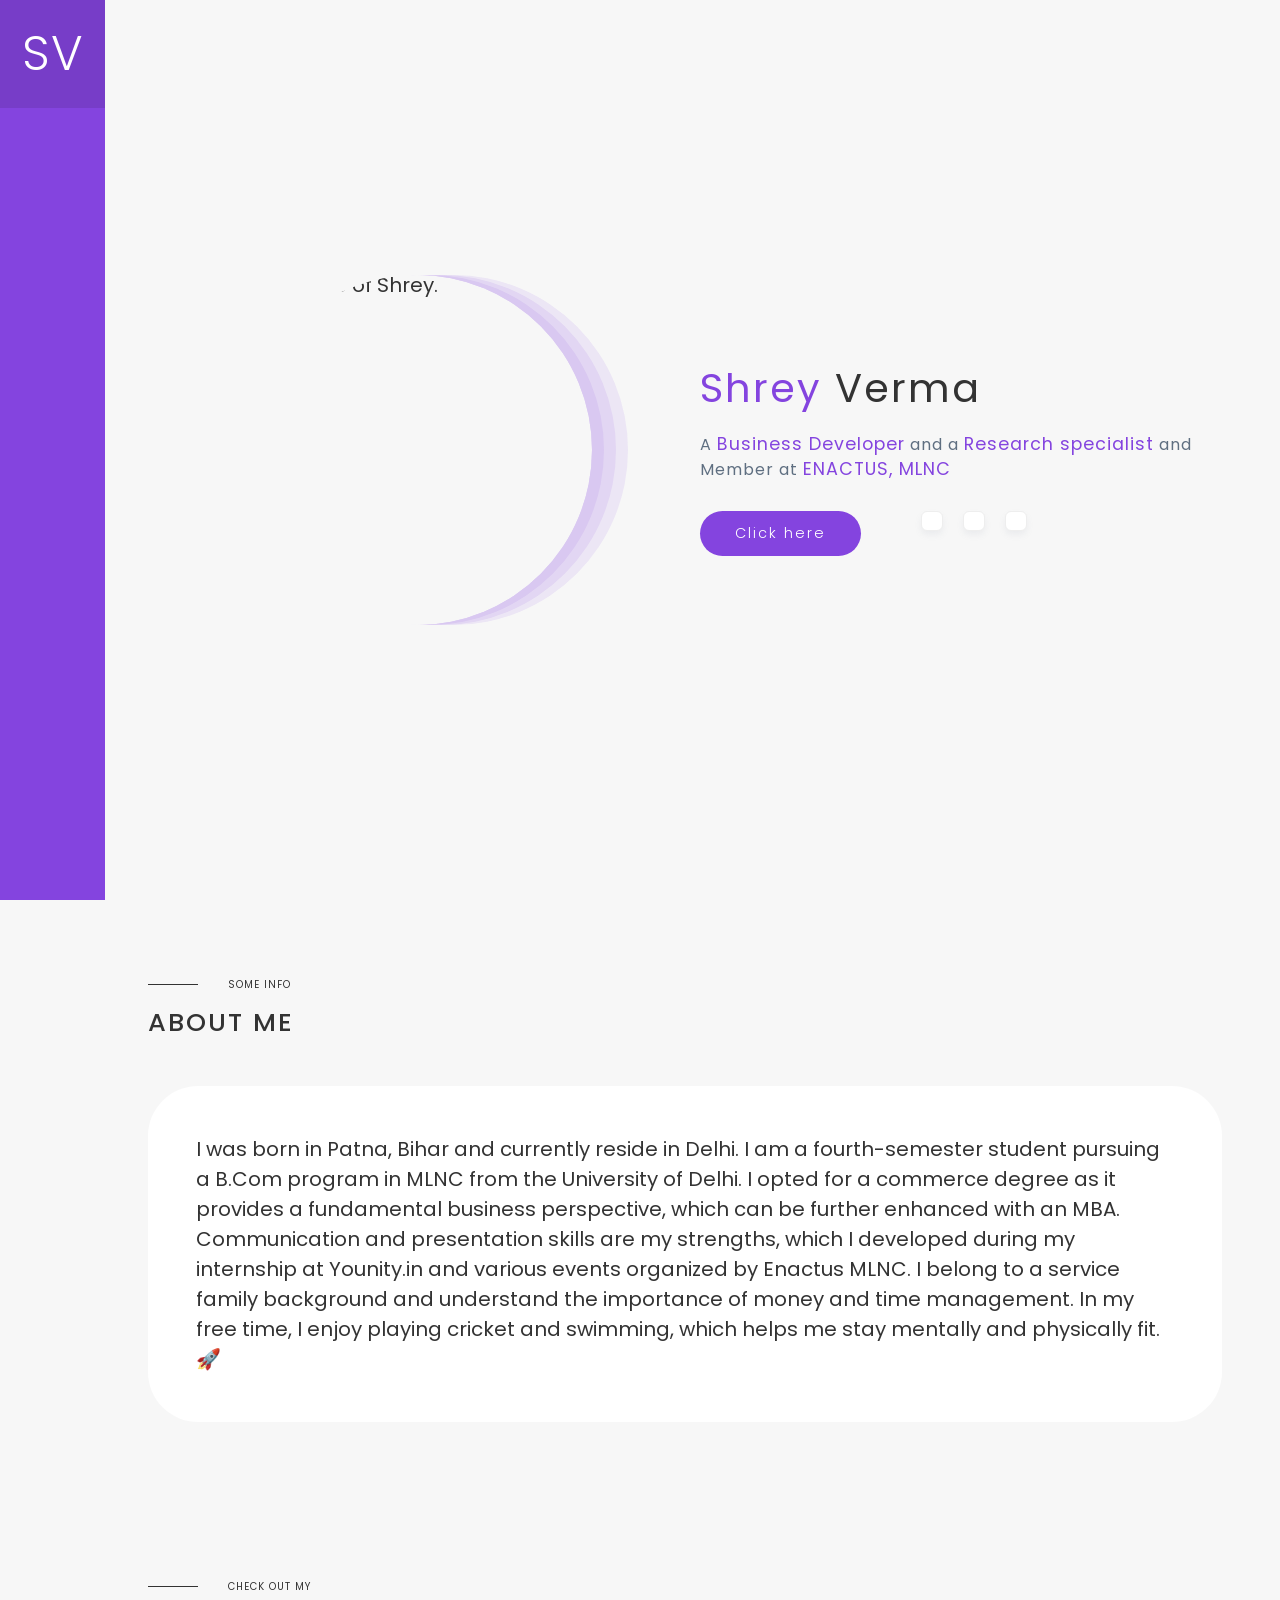
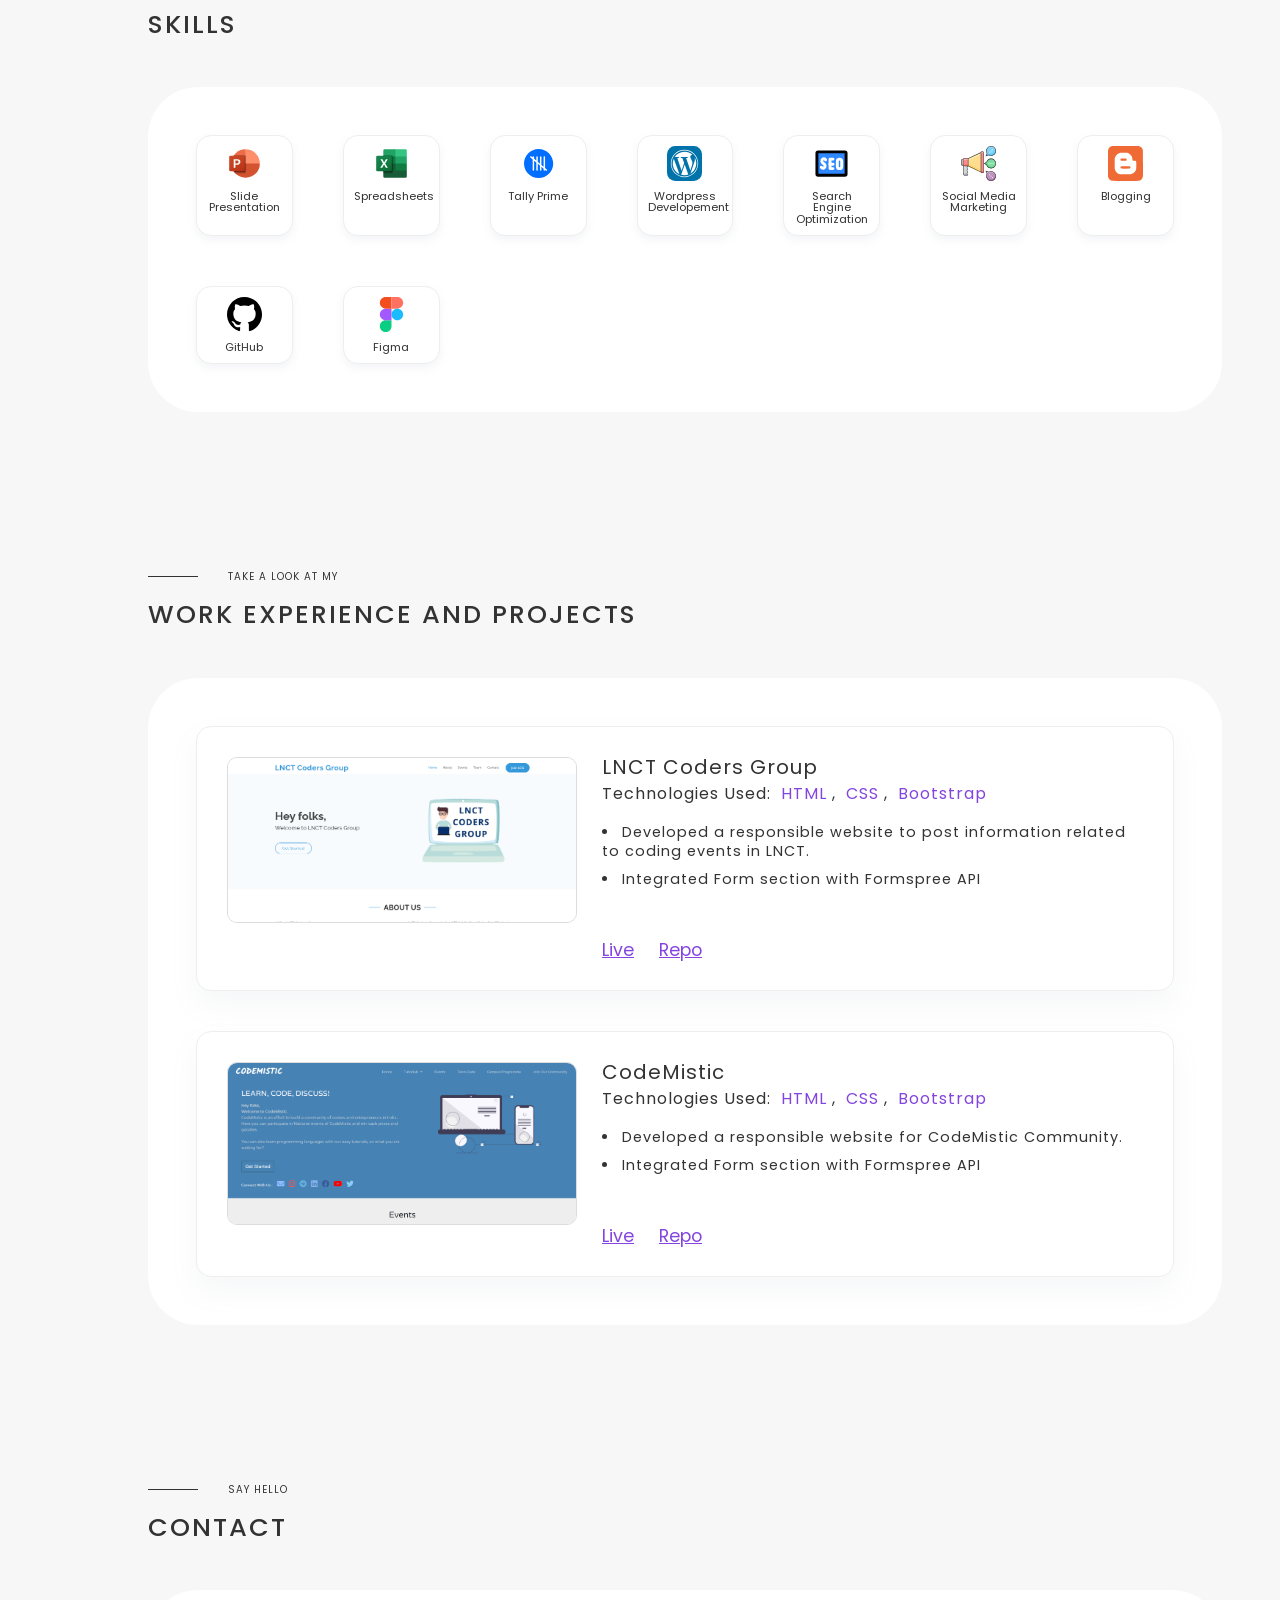
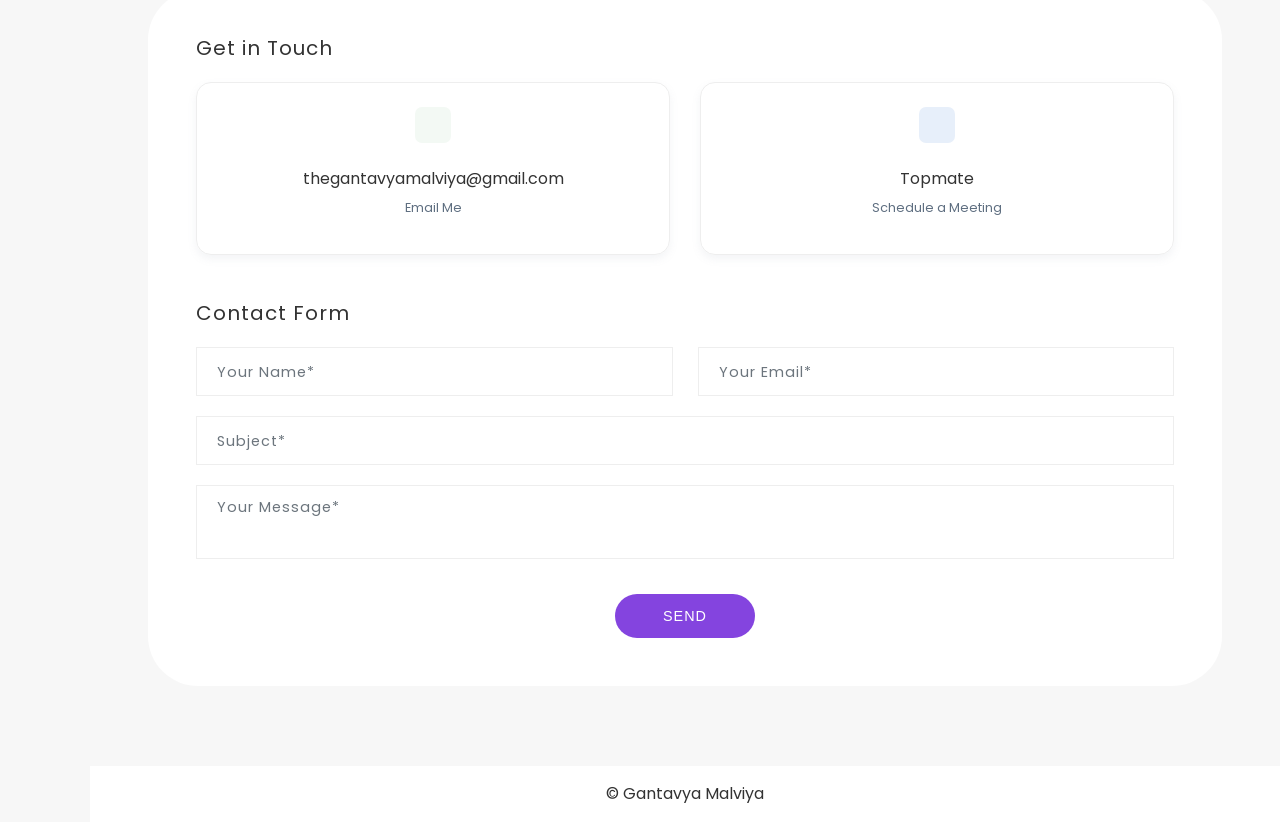
==== index.html @ 3903fdef "lof" ====
<!DOCTYPE html>
<html lang="en">

<head>
  <meta charset="UTF-8">
  <meta name="viewport" content="width=device-width, initial-scale=1.0">
  <title>Shrey verma</title>
  <meta name="description"
    content="A Front End Web Developer and a Competitive Programmer passionate about creating interactive applications on the web and solve complex problem using the power of Data Structures and Algorithms." />
  <link href="https://fonts.googleapis.com/css2?family=Poppins:ital,wght@0,300;0,500;1,400&display=swap"
    rel="stylesheet">
  <link rel="stylesheet" href="https://cdn.lineicons.com/2.0/LineIcons.css">
  <link rel="stylesheet" href="styles/styles.css">
  <script src="https://code.iconify.design/2/2.1.2/iconify.min.js"></script>
</head>

<body>
  <!-- Mobile menu button -->
  <div id="home" class="visuallyHidden"></div>
  <div class="menuButton" id="menuButton" tabindex=0>
    <div class="linesContainer">
      <span></span>
    </div>
  </div>
  <!-- Side menu -->
  <aside class="sideMenu sideMenuShow" id="sideMenu">
    <p class="logo">SV</p>

    <nav>
      <ul class="navBar">
        <li class="homeNav">
          <a href="#home" class="navItem">
            <i class="lni lni-home"></i>
            <span class="navItemName">HOME</span>
          </a>
        </li>
        <li class="aboutNav">
          <a href="#about" class="navItem">
            <i class="lni lni-user"></i>
            <span class="navItemName">ABOUT</span>
          </a>
        </li>
        <li class="skillsNav">
          <a href="#skills" class="navItem">
            <i class="lni lni-code-alt"></i>
            <span class="navItemName">SKILLS</span>
          </a>
        </li>
        <li class="worksNav">
          <a href="#works" class="navItem">
            <i class="lni lni-briefcase"></i>
            <span class="navItemName">WORKS</span>
          </a>
        </li>
        <li class="contactNav">
          <a href="#contact" class="navItem">
            <i class="lni lni-phone"></i>
            <span class="navItemName">CONTACT</span>
          </a>
        </li>
      </ul>
    </nav>

    <div class="scrollDown" id="scrollDown">
      <i class="lni lni-arrow-down"></i>
      <span class="navItemName scrollDownText">Scroll Down</span>
    </div>
  </aside>

  <!--Beginning of the wrapper -->
  <div class="outerWrapper">
    <div class="innerWrapper">
      <!-- Header -->
      <header>
        <div class="heroImageContainer">
          <img src="https://media.licdn.com/dms/image/D4D03AQHkYdir7ECe6g/profile-displayphoto-shrink_400_400/0/1693217248329?e=1722470400&v=beta&t=7mWAFKrPjaaByovPH65UJ8ywK5rkjXOqrPHEXrAM5Aw" alt="A picture of Shrey.">
        </div>
        <div class="heroDescription">
          <!-- <p class="greeting">HI THERE! I'M</p> and  -->
          <h1><span>Shrey</span> Verma</h1>
          <p class="smallBio">A <span>Business Developer</span> and a <span> Research specialist</span>
           and Member at <span>ENACTUS, MLNC</span></p>
          <div class="socialsResume">
            <a class="resumeLink" href="" alt="link" target="_blank"
              rel="noopener noreferrer">Click here</a>
            <ul class="socialsList">
              <li>
                <a href="https://www.linkedin.com/in/-shreyverma/" target="_blank" rel="noopener noreferrer"><i
                    class="lni lni-linkedin-original" aria-label="Link to Shrey's LinkedIn page."></i></a>
                  </li>
                  <li>
                    <a href="https://www.instagram.com/hey_shrey_/" target="_blank" rel="noopener noreferrer"><i
                        class="iconify" data-icon="simple-icons:instagram"></i></a>
                  </li>
                  <!-- <li>
                    <a href="https://shreypedia.blogspot.com/" target="_blank" rel="noopener noreferrer"><i
                        class="iconify" data-icon="simple-icons:blogger"></i></a>
                  </li> -->
                  <li>
                    <a href="mailto:shrey4zoom@gmail.com" target="_blank" rel="noopener noreferrer"><i
                        class="iconify" data-icon="simple-icons:gmail"></i></a>
                  </li>
              <!-- <li>
                 <a href="https://www.instagram.com/hey_shrey_/" target="_blank" rel="noopener noreferrer"><i
                    class="lni lni-twitter-original" aria-label="Link to Shrey's Twitter profile."></i></a>
              </li> -->
              <!-- <li>
                <a href="https://github.com/gantavyamalviya" target="_blank" rel="noopener noreferrer"><i
                    class="lni lni-github-original" aria-label="Link to Shrey's GitHub page."></i></a>
              </li> -->
            </ul>
          </div>
        </div>
      </header>
      <!-- Beginning of Main -->
      <main>
        <!-- About Section -->
        <section class="aboutSection" id="about">
          <div class="sectionHead">
            <span>SOME INFO</span>
            <h2>ABOUT ME</h2>
          </div>

          <article class="aboutContainer sectionContainer">
            <p>I was born in Patna, Bihar and currently reside in Delhi. I am a fourth-semester student pursuing a B.Com program in MLNC from the University of Delhi. I opted for a commerce degree as it provides a fundamental business perspective, which can be further enhanced with an MBA. Communication and presentation skills are my strengths, which I developed during my internship at Younity.in and various events organized by Enactus MLNC. I belong to a service family background and understand the importance of money and time management. In my free time, I enjoy playing cricket and swimming, which helps me stay mentally and physically fit. 🚀</p>
          </article>
        </section>

        <!-- Skills Section -->
        <section class="skillsSection" id="skills">
          <div class="sectionHead">
            <span>CHECK OUT MY</span>
            <h2>SKILLS</h2>
          </div>

          <div class="skillsContainer sectionContainer">
            <ul class="skillsGrid">
              <li>
                <div class="itemContainer">
                  <img src="assets/skills/powerpoint.svg">
                  <p>Slide Presentation</p>
                </div>
              </li>
              <li>
                <div class="itemContainer">
                  <img src="assets/skills/excel.svg">
                  <p>Spreadsheets</p>
                </div>
              </li>
              <li>
                <div class="itemContainer">
                  <img src="assets/skills/tallyprime.svg">
                  <p>Tally Prime</p>
                </div>
              </li>
              <li>
                <div class="itemContainer">
                  <img src="assets/skills/wordpress.svg">
                  <p>Wordpress Developement</p>
                </div>
              </li>
              <li>
                <div class="itemContainer">
                  <img src="assets/skills/seo.svg">
                  <p>Search Engine Optimization</p>
                </div>
              </li>
              <li>
                <div class="itemContainer">
                  <img src="assets/skills/SMM.svg">
                  <p>Social Media Marketing</p>
                </div>

              </li>
              <li>
                <div class="itemContainer">
                  <img src="assets/skills/blog.svg">
                  <p>Blogging</p>
                </div>
              </li>
              <li>
                <div class="itemContainer">
                  <img src="assets/skills/github.svg">
                  <p>GitHub</p>
                </div>
              </li>
              <li>
                <div class="itemContainer">
                  <img src="assets/skills/figma.svg">
                  <p>Figma</p>
                </div>
              </li>
              <!-- <li>
                <div class="itemContainer">
                  <img src="assets/skills/javascript.svg">
                  <p>Javascript</p>
                </div>
              </li> -->
              <!-- <li>
                <div class="itemContainer">
                  <img src="assets/skills/jquery.svg">
                  <p>JQuery</p>
                </div>
              </li> 
              <li>
                <div class="itemContainer">
                  <img src="assets/skills/react.svg">
                  <p>React</p>
                </div>
              </li>
              <li>
                <div class="itemContainer">
                  <img src="assets/skills/api.svg" alt="Image from https://commons.wikimedia.org/wiki/File:Cloud-API-Logo.svg">
                  <p>REST API</p>
                </div>
              </li> -->
              <!-- <li>
                <div class="itemContainer">
                  <img src="assets/skills/vscode.svg">
                  <p>VS Code</p>
                </div>
              </li> -->
              <!-- <li>
                <div class="itemContainer">
                  <img src="assets/skills/microsoftWindows.svg">
                  <p>Windows</p>
                </div>
              </li> -->
              <!-- <li>
                <div class="itemContainer">
                  <img src="assets/skills/mysql.svg">
                  <p>MySQL</p>
                </div>
              </li> -->
            </ul>
          </div>
        </section>

        <!-- Works Section -->
        <section class="worksSection" id="works">
          <div class="sectionHead">
            <span>TAKE A LOOK AT MY</span>
            <h2>WORK EXPERIENCE AND PROJECTS</h2>
          </div>

          <div class="worksContainer sectionContainer">
            <!--
            <article class="workBox">
              <div class="workImageContainer">
                <img src="assets/images/stonks.PNG" alt="Stonk.">
              </div>
              <div class="workDescribeContainer">
                <h3>Stonk Market</h3>
                <h4>Technologies Used: <span class="techStack">React</span>, <span class="techStack">REST API</span>, <span class="techStack">ChartJS</span></h4>
                <ul>
                  <li>Completely built with hooks and functional components</li>
                  <li>Emulates time passage, and stock prices update randomly as each "day" passes</li>
                  <li>Real-time updates on stock and portfolio performance, visualized with interactive charts</li>
                </ul>
                <div class="workLinks">
                  <a href="https://alexcalia.com/stonks" class="liveLink" target="_blank" rel="noopener noreferrer">Live</a>
                  <a href="https://github.com/alexcalia/stonks" class="repoLink" target="_blank" rel="noopener noreferrer">Repo</a>
                </div>
              </div>
            </article>

            <article class="workBox">
              <div class="workImageContainer">
                <img src="assets/images/podcastprioritizer.PNG" alt="Podcast Prioritizer landing page.">
              </div>
              <div class="workDescribeContainer">
                <h3>Podcast Prioritizer</h3>
                <h4>Technologies Used: <span class="techStack">React</span>, <span class="techStack">REST API</span>, <span class="techStack">Firebase</span>, <span class="techStack">Google Authentication</span></h4>
                <ul>
                  <li>Uses the MapQuest and ListenNotes API to get route times and filter podcast search results based on travel time</li>
                  <li>Google Authenitcation service allows users to sign in and save podcasts to a list, stored in Firebase</li>
                </ul>
                <div class="workLinks">
                  <a href="https://alexcalia.com/podcastprioritizer" class="liveLink" target="_blank" rel="noopener noreferrer">Live</a>
                  <a href="https://github.com/alexcalia/podcastprioritizer" class="repoLink" target="_blank" rel="noopener noreferrer">Repo</a>
                </div>
              </div>
            </article>

            <article class="workBox">
              <div class="workImageContainer">
                <img src="assets/images/cohort.PNG" alt="COHORT app's Collaborate page.">
              </div>
              <div class="workDescribeContainer">
                <h3>COHORT</h3>
                <h4>Technologies Used: <span class="techStack">React</span>, <span class="techStack">React Router</span>, <span class="techStack">Firebase</span>, <span class="techStack">REST API</span></h4>
                <ul>
                  <li>React Router was used to create multiple views for the chat and quotes systems</li>
                  <li>Real-time chat where users can change their username, with all messages stored in Firebase</li>
                  <li>Pulls a random quote from an API where users can write an anonymous reflection for others to see, all stored in Firebase</li>
                </ul>
                <div class="workLinks">
                  <a href="https://alexcalia.com/cohort" class="liveLink" target="_blank">Live</a>
                  <a href="https://github.com/alexcalia/cohortApp" class="repoLink" target="_blank" rel="noopener noreferrer">Repo</a>
                  <a href="https://www.loom.com/share/f615f75be23b40639d3cf74b163c71bc" class="demoLink" target="_blank" rel="noopener noreferrer">Demo</a>
                </div>
              </div>
            </article>

            <article class="workBox">
              <div class="workImageContainer">
                <img src="assets/images/gamescope.PNG" alt="Game Scope landing page.">
              </div>
              <div class="workDescribeContainer">
                <h3>Game Scope</h3>
                <h4>Technologies Used: <span class="techStack">JQuery</span>, <span class="techStack">REST API</span>, <span class="techStack">SASS</span></h4>
                <ul>
                  <li>Information on games pulled from a video game API</li>
                  <li>Games can be filtered by genre using a drop down menu, where the endpoint is updated dynamically</li>
                  <li>Using pagination, more games from the genres can be pulled as users request them</li>
                </ul>
                <div class="workLinks">
                  <a href="https://alexcalia.com/gamescope" class="liveLink" target="_blank" rel="noopener noreferrer">Live</a>
                  <a href="https://github.com/alexcalia/gamescope" class="repoLink" target="_blank" rel="noopener noreferrer">Repo</a>
                </div>
              </div>
            </article> 

            <article class="workBox">
              <div class="workImageContainer">
                <img src="assets/images/slangapp.PNG" alt="Twitter Slang Generator page with results diplsayed.">
              </div>
              <div class="workDescribeContainer">
                <h3>Twitter Slang Generator</h3>
                <h4>Technologies Used: <span class="techStack">JQuery</span>, <span class="techStack">SASS</span></h4>
                <ul>
                  <li>Users click an abbreviation and are given a randomly generated definition</li>
                  <li>Words are randomly chosen from a large object containing arrays of words for each letter</li>
                  <li>Toggle between light and dark themes</li>
                  <li>Secret mode can be unlocked where users can enter their own abbreviations</li>
                </ul>
                <div class="workLinks">
                  <a href="https://alexcalia.com/slangapp" class="liveLink" target="_blank" rel="noopener noreferrer">Live</a>
                  <a href="https://github.com/alexcalia/slangapp" class="repoLink" target="_blank" rel="noopener noreferrer">Repo</a>
                </div>
              </div>
            </article> -->

            <article class="workBox">
              <div class="workImageContainer">
                <img src="assets/images/lcg.PNG" alt="LCG">
              </div>
              <div class="workDescribeContainer">
                <h3>LNCT Coders Group</h3>
                <h4>Technologies Used: <span class="techStack">HTML</span>, <span class="techStack">CSS</span>, <span
                    class="techStack">Bootstrap</span></h4>
                <ul>
                  <li>Developed a responsible website to post information related to coding events in LNCT.</li>
                  <li>Integrated Form section with Formspree API</li>
                </ul>
                <div class="workLinks">
                  <a href="https://lnctcodersgroup.github.io/" class="liveLink" target="_blank"
                    rel="noopener noreferrer">Live</a>
                  <a href="https://github.com/lnctcodersgroup" class="repoLink" target="_blank"
                    rel="noopener noreferrer">Repo</a>
                </div>
              </div>
            </article>
            <article class="workBox">
              <div class="workImageContainer">
                <img src="assets/images/codemistic.png" alt="LCG">
              </div>
              <div class="workDescribeContainer">
                <h3>CodeMistic</h3>
                <h4>Technologies Used: <span class="techStack">HTML</span>, <span class="techStack">CSS</span>, <span
                    class="techStack">Bootstrap</span></h4>
                <ul>
                  <li>Developed a responsible website for CodeMistic Community.</li>
                  <li>Integrated Form section with Formspree API</li>
                </ul>
                <div class="workLinks">
                  <a href="https://codemistic.github.io/" class="liveLink" target="_blank"
                    rel="noopener noreferrer">Live</a>
                  <a href="https://github.com/codemistic" class="repoLink" target="_blank"
                    rel="noopener noreferrer">Repo</a>
                </div>
              </div>
            </article>

          </div>
        </section>

        <!-- Contact Section -->
        <section class="contactSection" id="contact">
          <div class="sectionHead">
            <span>SAY HELLO</span>
            <h2>CONTACT</h2>
          </div>

          <div class="contactContainer sectionContainer">
            <h3>Get in Touch</h3>
            <div class="contactTypes">
              <div class="flexContainer">
                <div class="typeBox">
                  <i class="lni lni-envelope"></i>
                  <a href="mailto:thegantavyamalviya@gmail.com">thegantavyamalviya@gmail.com</a>
                  <a href="mailto:thegantavyamalviya@gmail.com">
                    <p>Email Me</p>
                  </a>
                </div>
              </div>
              <div class="flexContainer">
                <div class="typeBox">
                  <i class="lni lni-calendar"></i>
                  <a href="https://topmate.io/gantavyamalviya" target="_blank"
                    rel="noopener noreferrer">Topmate</a>
                  <a href="https://topmate.io/gantavyamalviya" target="_blank" rel="noopener noreferrer">
                    <p>Schedule a Meeting</p>
                  </a>
                </div>
              </div>
            </div>
            <div class="contactFormContainer">
              <h3>Contact Form</h3>

              <form id="contactForm" action="https://formspree.io/f/mjvlkwny" method="POST">
                <label for="nameInput" class="srOnly"></label>
                <input type="text" id="nameInput" name="nameInput" class="nameInput" required
                  placeholder="Your Name*" />
                <label for="emailInput" class="srOnly"></label>
                <input type="email" id="emailInput" name="emailInput" class="emailInput" required
                  placeholder="Your Email*" />
                <label for="subjectInput" class="srOnly"></label>
                <input type="text" id="subjectInput" name="subjectInput" class="subjectInput" required
                  placeholder="Subject*" />
                <label for="messageInput" class="srOnly"></label>
                <textarea class="messageInput" name="messageInput" id="messageInput" required
                  placeholder="Your Message*"></textarea>
              </form>

              <button type="submit" class="formSend" target="_blank" form="contactForm"
                rel="noopener noreferrer">SEND</button>
            </div>
          </div>

        </section>
      </main> <!-- End of Main -->
    </div>
    <!-- Footer -->
    <footer>
      <p>&copy; Gantavya Malviya </p>
    </footer>
    <!-- Icons provided by https://lineicons.com/ -->
  </div> <!-- End of the wrapper -->
  <script src="https://code.jquery.com/jquery-3.5.1.js" integrity="sha256-QWo7LDvxbWT2tbbQ97B53yJnYU3WhH/C8ycbRAkjPDc="
    crossorigin="anonymous"></script>
  <script type="text/javascript" src="scripts/index.js"></script>
</body>

</html>
---- styles/styles.css ----
a, abbr, acronym, address, applet, article, aside, audio, b, big, blockquote, body, canvas, caption, center, cite, code, dd, del, details, dfn, div, dl, dt, em, embed, fieldset, figcaption, figure, footer, form, h1, h2, h3, h4, h5, h6, header, hgroup, html, i, iframe, img, ins, kbd, label, legend, li, mark, menu, nav, object, ol, output, p, pre, q, ruby, s, samp, section, small, span, strike, strong, sub, summary, sup, table, tbody, td, tfoot, th, thead, time, tr, tt, u, ul, var, video {
  margin: 0;
  padding: 0;
  border: 0;
  font-size: 100%;
  font: inherit;
  vertical-align: baseline;
}

article, aside, details, figcaption, figure, footer, header, hgroup, menu, nav, section {
  display: block;
}

body {
  line-height: 1;
}

ol, ul {
  list-style: none;
}

blockquote, q {
  quotes: none;
}

blockquote:after, blockquote:before, q:after, q:before {
  content: '';
  content: none;
}

table {
  border-collapse: collapse;
  border-spacing: 0;
}

input[type=search]::-webkit-search-cancel-button, input[type=search]::-webkit-search-decoration, input[type=search]::-webkit-search-results-button, input[type=search]::-webkit-search-results-decoration {
  -webkit-appearance: none;
  -moz-appearance: none;
}

input[type=search] {
  -webkit-appearance: none;
  -moz-appearance: none;
  -webkit-box-sizing: content-box;
  box-sizing: content-box;
}

textarea {
  overflow: auto;
  vertical-align: top;
  resize: vertical;
}

audio, canvas, video {
  display: inline-block;
  max-width: 100%;
}

audio:not([controls]) {
  display: none;
  height: 0;
}

[hidden] {
  display: none;
}

html {
  font-size: 100%;
  -webkit-text-size-adjust: 100%;
  -ms-text-size-adjust: 100%;
}

a:focus {
  outline: thin dotted;
}

a:active, a:hover {
  outline: 0;
}

img {
  border: 0;
  -ms-interpolation-mode: bicubic;
}

figure {
  margin: 0;
}

form {
  margin: 0;
}

fieldset {
  border: 1px solid silver;
  margin: 0 2px;
  padding: .35em .625em .75em;
}

legend {
  border: 0;
  padding: 0;
  white-space: normal;
}

button, input, select, textarea {
  font-size: 100%;
  margin: 0;
  vertical-align: baseline;
}

button, input {
  line-height: normal;
}

button, select {
  text-transform: none;
}

button, html input[type=button], input[type=reset], input[type=submit] {
  -webkit-appearance: button;
  cursor: pointer;
}

button[disabled], html input[disabled] {
  cursor: default;
}

input[type=checkbox], input[type=radio] {
  -webkit-box-sizing: border-box;
          box-sizing: border-box;
  padding: 0;
}

input[type=search] {
  -webkit-appearance: textfield;
  -webkit-box-sizing: content-box;
  box-sizing: content-box;
}

input[type=search]::-webkit-search-cancel-button, input[type=search]::-webkit-search-decoration {
  -webkit-appearance: none;
}

button::-moz-focus-inner, input::-moz-focus-inner {
  border: 0;
  padding: 0;
}

textarea {
  overflow: auto;
  vertical-align: top;
}

table {
  border-collapse: collapse;
  border-spacing: 0;
}

button, html, input, select, textarea {
  color: #222;
}

::-moz-selection {
  background: #b3d4fc;
  text-shadow: none;
}

::selection {
  background: #b3d4fc;
  text-shadow: none;
}

img {
  vertical-align: middle;
}

fieldset {
  border: 0;
  margin: 0;
  padding: 0;
}

textarea {
  resize: vertical;
}

.chromeframe {
  margin: .2em 0;
  background: #ccc;
  color: #000;
  padding: .2em 0;
}

.clearfix:after {
  visibility: hidden;
  display: block;
  font-size: 0;
  content: '';
  clear: both;
  height: 0;
}

* {
  -webkit-box-sizing: border-box;
  box-sizing: border-box;
}

.visuallyHidden:not(:focus):not(:active) {
  position: absolute;
  width: 1px;
  height: 1px;
  margin: -1px;
  border: 0;
  padding: 0;
  white-space: nowrap;
  -webkit-clip-path: inset(100%);
          clip-path: inset(100%);
  clip: rect(0 0 0);
  overflow: hidden;
}

.srOnly {
  position: absolute;
  width: 1px;
  height: 1px;
  margin: -1px;
  border: 0;
  padding: 0;
  white-space: nowrap;
  -webkit-clip-path: inset(100%);
          clip-path: inset(100%);
  clip: rect(0 0 0 0);
  overflow: hidden;
}

body {
  font-family: 'Poppins', sans-serif;
  font-size: 125%;
  background: #f7f7f7;
  display: -webkit-box;
  display: -ms-flexbox;
  display: flex;
  color: #333;
  position: relative;
}

a {
  text-decoration: none;
  color: white;
}

section {
  padding: 80px 0;
}

.outerWrapper {
  width: calc(100% - 90px);
  margin-left: 90px;
  overflow: hidden;
}

.innerWrapper {
  padding: 0 33px;
  max-width: 1140px;
  margin: 0 auto;
}

.sectionContainer {
  background-color: white;
  border-radius: 50px;
  padding: 48px;
}

.sectionHead {
  margin-bottom: 50px;
}

.sectionHead span {
  padding-bottom: 20px;
  display: block;
  font-size: 10px;
  text-transform: uppercase;
  position: relative;
  padding-left: 80px;
  letter-spacing: 1px;
}

.sectionHead span::before {
  content: "";
  position: absolute;
  left: 0;
  top: 4px;
  width: 50px;
  height: 1px;
  background: #333;
}

.sectionHead h2 {
  font-weight: 500;
  letter-spacing: 2px;
  font-size: 1.6rem;
}

.techStack {
  color: #8444df;
}

.menuButton {
  cursor: pointer;
  position: fixed;
  height: 30px;
  width: 35px;
  padding: 10px;
  top: 35px;
  right: 25px;
  z-index: 20;
  display: none;
}

.menuButton:focus {
  border: 2px solid #8444df;
}

.menuButton .linesContainer {
  position: relative;
}

.menuButton .linesContainer span, .menuButton .linesContainer span:before, .menuButton .linesContainer span:after {
  border-radius: 5px;
  width: 25px;
  height: 2px;
  background-color: black;
  position: absolute;
  display: block;
  content: '';
}

.menuButton .linesContainer span {
  top: 3px;
  left: -6px;
}

.menuButton .linesContainer span:before {
  top: -10px;
}

.menuButton .linesContainer span:after {
  bottom: -10px;
}

.sideMenu {
  display: -webkit-box;
  display: -ms-flexbox;
  display: flex;
  -webkit-box-orient: vertical;
  -webkit-box-direction: normal;
      -ms-flex-direction: column;
          flex-direction: column;
  -webkit-box-pack: justify;
      -ms-flex-pack: justify;
          justify-content: space-between;
  width: 105px;
  height: 100vh;
  background-color: #8444df;
  position: fixed;
  color: white;
  -webkit-transition: all 0.3s ease-in;
  transition: all 0.3s ease-in;
  z-index: 10;
}

.sideMenu p {
  text-align: center;
  padding: 30px 15px;
  font-size: 3rem;
  letter-spacing: 1px;
  font-weight: 300;
  background-color: #773dc8;
}

.sideMenu nav {
  padding: 26px;
}

.sideMenu nav a {
  padding: 13px 17px;
  display: inline-block;
  margin-bottom: 10px;
  font-size: 1.3rem;
  -webkit-transition-duration: 0.25s;
          transition-duration: 0.25s;
  border-radius: 6px;
  width: 100%;
  position: relative;
}

.sideMenu nav a span {
  font-size: 0.75rem;
  font-weight: 300;
  letter-spacing: 2px;
  -webkit-transition-duration: 0.2s;
          transition-duration: 0.2s;
  position: absolute;
  left: 55px;
  top: 18px;
  -webkit-transition-delay: 0.1s;
          transition-delay: 0.1s;
}

.sideMenu nav a:hover, .sideMenu nav a:focus {
  background-color: #9D69E5;
  -webkit-box-shadow: 0 14px 28px rgba(0, 0, 0, 0.2);
          box-shadow: 0 14px 28px rgba(0, 0, 0, 0.2);
}

.sideMenu .scrollDown {
  height: 50px;
  position: relative;
  left: 35px;
}

.sideMenu .scrollDown .lni-arrow-down {
  line-height: 1.2;
  font-size: 2rem;
}

.sideMenu .scrollDown .scrollDownText {
  font-size: 0.75rem;
  position: absolute;
  top: 10px;
  left: 30px;
  font-weight: 300;
}

.hoverMenu {
  width: 220px;
}

.menuShow {
  display: block;
}

.menuHide {
  display: none;
}

.sideMenuHide {
  left: -300px;
}

.sideMenuShow {
  left: 0;
}

header {
  height: 100vh;
  display: -webkit-box;
  display: -ms-flexbox;
  display: flex;
  -webkit-box-pack: center;
      -ms-flex-pack: center;
          justify-content: center;
  -webkit-box-align: center;
      -ms-flex-align: center;
          align-items: center;
  width: 100%;
}

header .heroImageContainer {
  -webkit-box-flex: 0;
      -ms-flex: 0 0 50%;
          flex: 0 0 50%;
  padding: 0 15px;
  display: -webkit-box;
  display: -ms-flexbox;
  display: flex;
  -webkit-box-pack: center;
      -ms-flex-pack: center;
          justify-content: center;
  width: 100%;
  position: relative;
}

header .heroImageContainer img {
  border-radius: 50%;
  margin: 0 auto;
  width: 350px;
  height: 350px;
  -webkit-box-shadow: 12px 0 #d9c8f1, 24px 0 #e2d6f3, 36px 0 #ece6f5;
          box-shadow: 12px 0 #d9c8f1, 24px 0 #e2d6f3, 36px 0 #ece6f5;
}

header .heroDescription {
  -webkit-box-flex: 0;
      -ms-flex: 0 0 50%;
          flex: 0 0 50%;
  padding: 0 15px;
  width: 100%;
}

header .heroDescription .greeting {
  letter-spacing: 1px;
  font-size: 1rem;
  line-height: 1.2;
}

header .heroDescription h1 {
  font-size: 2.5rem;
  letter-spacing: 2px;
  margin: 24px 0;
}

header .heroDescription h1 span {
  color: #8444df;
}

header .heroDescription .smallBio {
  letter-spacing: 1px;
  color: #5F6F81;
  font-size: 1rem;
  min-width: 250px;
  line-height: 1.4;
}

header .heroDescription .smallBio span {
  color: #8444df;
  font-size: 1.1rem;
}

header .heroDescription .socialsResume {
  display: -webkit-box;
  display: -ms-flexbox;
  display: flex;
  margin-top: 30px;
}

header .heroDescription .socialsResume .resumeLink {
  background-color: #8444df;
  padding: 15px 35px;
  border-radius: 40px;
  letter-spacing: 2px;
  font-size: 0.9rem;
  font-weight: 300;
  display: inline-block;
  -webkit-transition: all 0.3s ease-in;
  transition: all 0.3s ease-in;
}

header .heroDescription .socialsResume .resumeLink:hover {
  -webkit-box-shadow: 0 14px 28px rgba(0, 0, 0, 0.2);
          box-shadow: 0 14px 28px rgba(0, 0, 0, 0.2);
}

header .heroDescription .socialsResume .resumeLink:focus {
  border-color: #80bdff;
  outline: 0;
  -webkit-box-shadow: 0 0 0 0.2rem rgba(0, 123, 255, 0.25);
          box-shadow: 0 0 0 0.2rem rgba(0, 123, 255, 0.25);
}

.socialsList {
  display: -webkit-box;
  display: -ms-flexbox;
  display: flex;
  margin-left: 50px;
}

.socialsList li {
  margin: 0 10px;
}

.socialsList li a {
  padding: 9px 10px;
  background-color: white;
  border-radius: 6px;
  color: #8444df;
  border: 1px solid #eee;
  -webkit-box-shadow: 0px 4px 6px rgba(134, 151, 168, 0.1);
          box-shadow: 0px 4px 6px rgba(134, 151, 168, 0.1);
  -webkit-transition: all 0.3s ease-in;
  transition: all 0.3s ease-in;
  display: inline-block;
}

.socialsList li a:hover {
  -webkit-box-shadow: 0 7px 15px rgba(0, 0, 0, 0.2);
          box-shadow: 0 7px 15px rgba(0, 0, 0, 0.2);
}

.socialsList li a:focus {
  border-color: #80bdff;
  outline: 0;
  -webkit-box-shadow: 0 0 0 0.2rem rgba(0, 123, 255, 0.25);
          box-shadow: 0 0 0 0.2rem rgba(0, 123, 255, 0.25);
}

.aboutContainer p {
  line-height: 1.5;
}

.aboutContainer p span {
  color: #8444df;
}

.skillsContainer {
  text-align: center;
  font-size: 0.7rem;
}

.skillsGrid {
  display: -ms-grid;
  display: grid;
  -ms-grid-columns: (minmax(80px, 1fr))[auto-fill];
      grid-template-columns: repeat(auto-fill, minmax(80px, 1fr));
  grid-column-gap: 50px;
  grid-row-gap: 50px;
}

.skillsGrid li {
  background-color: white;
  padding: 10px;
  border-radius: 15px;
  /* width: 100px; */
  -webkit-transition: all 0.3s ease-in;
  transition: all 0.3s ease-in;
  -webkit-box-shadow: 0px 4px 8px rgba(134, 151, 168, 0.1);
          box-shadow: 0px 4px 8px rgba(134, 151, 168, 0.1);
  border: 1px solid #eee;
}

.skillsGrid li p {
  margin-top: 10px;
}

.skillsGrid li img {
  width: 35px;
  height: 35px;
}

.workBox {
  display: -webkit-box;
  display: -ms-flexbox;
  display: flex;
  padding: 30px;
  margin-top: 40px;
  border-radius: 15px;
  -webkit-box-shadow: 0px 14px 28px rgba(134, 151, 168, 0.08);
          box-shadow: 0px 14px 28px rgba(134, 151, 168, 0.08);
  -webkit-transition: all 0.3s ease-in;
  transition: all 0.3s ease-in;
  border: 1px solid #eee;
}

.workBox:first-child {
  margin-top: 0;
}

.workBox .workImageContainer {
  -webkit-box-flex: 0;
      -ms-flex: 0 0 350px;
          flex: 0 0 350px;
  border-radius: 10px;
  height: auto;
}

.workBox .workImageContainer img {
  width: 100%;
  border-radius: 10px;
  border: 1px solid #ddd;
}

.workBox .workDescribeContainer {
  -webkit-box-flex: 0;
      -ms-flex: 0 1 calc(100% - 350px);
          flex: 0 1 calc(100% - 350px);
  margin-left: 25px;
}

.workBox .workDescribeContainer h3 {
  letter-spacing: 1px;
}

.workBox .workDescribeContainer ul {
  list-style: disc inside;
  font-size: 0.9rem;
  line-height: 1.3;
  letter-spacing: 1px;
  margin-top: 20px;
}

.workBox .workDescribeContainer ul li:not(:first-child) {
  margin-top: 10px;
}

.workBox .workDescribeContainer p {
  font-size: 0.9rem;
  margin-top: 20px;
}

.workBox .workDescribeContainer h4 {
  font-size: 1rem;
  margin-top: 7px;
  letter-spacing: 1px;
  line-height: 1.2;
}

.workBox .workDescribeContainer h4 span {
  color: #8444df;
  display: inline-block;
  padding: 0 5px;
}

.workBox .workDescribeContainer .workLinks {
  margin-top: 50px;
}

.workBox .workDescribeContainer .workLinks a {
  font-size: 1.1rem;
  margin-right: 20px;
  color: #8444df;
  display: inline-block;
  text-decoration: underline;
}

.workBox .workDescribeContainer .workLinks a:focus {
  border: 2px solid #8444df;
}

.contactContainer h3 {
  letter-spacing: 1px;
  margin-bottom: 24px;
}

.contactContainer .contactForm {
  margin-top: 48px;
}

.contactTypes {
  display: -webkit-box;
  display: -ms-flexbox;
  display: flex;
  text-align: center;
}

.contactTypes .flexContainer {
  -webkit-box-flex: 0;
      -ms-flex: 0 0 50%;
          flex: 0 0 50%;
  max-width: 50%;
}

.contactTypes .flexContainer:first-child {
  padding: 0 15px 0 0;
}

.contactTypes .flexContainer:last-child {
  padding: 0 0 0 15px;
}

.contactTypes .flexContainer .typeBox {
  -webkit-box-shadow: 0px 4px 8px rgba(134, 151, 168, 0.1);
          box-shadow: 0px 4px 8px rgba(134, 151, 168, 0.1);
  -webkit-transition: all 0.3s ease-in;
  transition: all 0.3s ease-in;
  border: 1px solid #eee;
  padding: 24px;
  border-radius: 15px;
}

.contactTypes .flexContainer .typeBox i {
  display: inline-block;
  padding: 18px;
  background: #f7f7f7;
  border-radius: 7px;
  font-size: 1.7rem;
  margin-bottom: 25px;
}

.contactTypes .flexContainer .typeBox .lni-calendar {
  color: #1267d0;
  background-color: #E7EFFA;
}

.contactTypes .flexContainer .typeBox .lni-envelope {
  color: #82c690;
  background-color: #F3F9F4;
}

.contactTypes .flexContainer .typeBox a {
  display: block;
  margin-bottom: 15px;
  color: #333;
  /* text-decoration: underline; */
  font-size: 1rem;
}

.contactTypes .flexContainer .typeBox a:focus {
  border: 2px solid #8444df;
}

.contactTypes .flexContainer .typeBox p {
  font-size: 0.8rem;
  color: #5F6F81;
}

.contactFormContainer {
  margin-top: 48px;
  display: -webkit-box;
  display: -ms-flexbox;
  display: flex;
  -webkit-box-orient: vertical;
  -webkit-box-direction: normal;
      -ms-flex-direction: column;
          flex-direction: column;
  -webkit-box-pack: center;
      -ms-flex-pack: center;
          justify-content: center;
}

.contactFormContainer form {
  display: -ms-grid;
  display: grid;
  -ms-grid-columns: (1fr)[2];
      grid-template-columns: repeat(2, 1fr);
  row-gap: 20px;
  -webkit-column-gap: 25px;
          column-gap: 25px;
  margin-bottom: 35px;
}

.contactFormContainer form input,
.contactFormContainer form textarea {
  border: 1px solid #eee;
  -webkit-transition: all 0.3s ease-in;
  transition: all 0.3s ease-in;
  padding: 11px 20px;
  font-size: 1rem;
  font-family: 'Poppins', sans-serif;
  letter-spacing: 1px;
  width: 100%;
}

.contactFormContainer form input:focus,
.contactFormContainer form textarea:focus {
  border-color: #80bdff;
  outline: 0;
  -webkit-box-shadow: 0 0 0 0.2rem rgba(0, 123, 255, 0.25);
          box-shadow: 0 0 0 0.2rem rgba(0, 123, 255, 0.25);
}

.contactFormContainer form textarea {
  resize: none;
}

.contactFormContainer form ::-webkit-input-placeholder {
  font-size: 0.9rem;
  letter-spacing: 1px;
  color: #6c757d;
  opacity: 1;
  font-family: 'Poppins', sans-serif;
}

.contactFormContainer form :-ms-input-placeholder {
  font-size: 0.9rem;
  letter-spacing: 1px;
  color: #6c757d;
  opacity: 1;
  font-family: 'Poppins', sans-serif;
}

.contactFormContainer form ::-ms-input-placeholder {
  font-size: 0.9rem;
  letter-spacing: 1px;
  color: #6c757d;
  opacity: 1;
  font-family: 'Poppins', sans-serif;
}

.contactFormContainer form ::placeholder {
  font-size: 0.9rem;
  letter-spacing: 1px;
  color: #6c757d;
  opacity: 1;
  font-family: 'Poppins', sans-serif;
}

.contactFormContainer form .subjectInput,
.contactFormContainer form .messageInput {
  -ms-grid-column: 1;
  -ms-grid-column-span: 2;
  grid-column: 1 /3;
}

.contactFormContainer button {
  padding: 14px 40px;
  font-size: 0.9rem;
  border: none;
  background-color: #8444df;
  color: white;
  letter-spacing: 1px;
  border-radius: 40px;
  width: 140px;
  margin: 0 auto;
  -webkit-transition: all 0.3s ease-in;
  transition: all 0.3s ease-in;
}

.contactFormContainer button:focus {
  border-color: #80bdff;
  outline: 0;
  -webkit-box-shadow: 0 0 0 0.2rem rgba(0, 123, 255, 0.25);
          box-shadow: 0 0 0 0.2rem rgba(0, 123, 255, 0.25);
}

.contactFormContainer button:hover {
  -webkit-box-shadow: 0px 10px 40px 0px rgba(0, 0, 0, 0.2);
          box-shadow: 0px 10px 40px 0px rgba(0, 0, 0, 0.2);
}

footer {
  padding: 20px;
  background-color: white;
}

footer p {
  width: 200px;
  margin: 0 auto;
  color: #333;
  font-size: 1rem;
  text-align: center;
}

/**********************/
/*   MAX WIDTH 1040PX */
/**********************/
@media (max-width: 1040px) {
  .contactFormContainer form {
    -ms-grid-columns: (1fr)[1];
        grid-template-columns: repeat(1, 1fr);
  }
  .contactFormContainer form .subjectInput,
  .contactFormContainer form .messageInput {
    -ms-grid-column: 1;
    -ms-grid-column-span: 1;
    grid-column: 1 /2;
  }
}

/**********************/
/*   MIN WIDTH 991PX  */
/**********************/
@media (min-width: 991px) {
  .navItemName {
    display: none;
  }
  .sideMenu:hover {
    width: 220px;
  }
  .sideMenu:hover .navItemName {
    display: block;
  }
}

/**********************/
/*   MAX WIDTH 900PX  */
/**********************/
@media (max-width: 990px) {
  .outerWrapper {
    width: 100%;
    margin-left: 0;
  }
  .sideMenu {
    width: 220px;
    -webkit-box-pack: start;
        -ms-flex-pack: start;
            justify-content: flex-start;
  }
  .sideMenu nav {
    margin-top: 40px;
  }
  .menuButton {
    display: block;
  }
  header {
    display: block;
    padding: 80px 0;
    height: auto;
  }
  header .heroDescription {
    text-align: center;
    margin-top: 50px;
  }
  header .heroDescription .socialsResume {
    -webkit-box-pack: center;
        -ms-flex-pack: center;
            justify-content: center;
  }
  .socialsList {
    margin-left: 10px;
  }
}

/**********************/
/*   MIN WIDTH 768PX  */
/**********************/
@media (min-width: 768px) {
  .skillsGrid li:hover {
    -webkit-box-shadow: 0 10px 28px rgba(0, 0, 0, 0.2);
            box-shadow: 0 10px 28px rgba(0, 0, 0, 0.2);
  }
  .workBox:hover {
    -webkit-box-shadow: 5px 14px 28px rgba(134, 151, 168, 0.2);
            box-shadow: 5px 14px 28px rgba(134, 151, 168, 0.2);
  }
  .contactTypes .flexContainer .typeBox:hover {
    -webkit-box-shadow: 0px 14px 28px rgba(134, 151, 168, 0.08);
            box-shadow: 0px 14px 28px rgba(134, 151, 168, 0.08);
  }
}

/**********************/
/*   MAX WIDTH 767PX  */
/**********************/
@media (max-width: 767px) {
  .innerWrapper {
    padding: 0 15px;
  }
  header .heroImageContainer img {
    width: 250px;
    height: 250px;
  }
  .sectionContainer {
    background-color: transparent;
    padding: 0;
  }
  .aboutContainer {
    line-height: 1.3;
    font-size: 1rem;
  }
  .workBox {
    display: block;
    padding: 0;
  }
  .workBox .workImageContainer {
    max-width: 500px;
    margin: 0 auto;
  }
  .workBox .workDescribeContainer {
    margin-left: 0;
    margin-top: 20px;
    padding: 20px;
  }
  .workBox .workDescribeContainer .workLinks {
    margin-top: 25px;
  }
  .skillsGrid {
    row-gap: 15px;
    -webkit-column-gap: 15px;
            column-gap: 15px;
  }
  .contactTypes {
    display: block;
  }
  .contactTypes .flexContainer {
    max-width: 100%;
  }
  .contactTypes .flexContainer:first-child {
    padding: 0;
  }
  .contactTypes .flexContainer:last-child {
    padding: 0;
  }
  .contactTypes .flexContainer .typeBox:first-child {
    margin-bottom: 15px;
  }
}

/**********************/
/*   MAX WIDTH 400PX  */
/**********************/
@media (max-width: 400px) {
  header {
    padding: 40px 0;
  }
  header .heroDescription .socialsResume {
    display: block;
  }
  header .heroImageContainer img {
    -webkit-box-shadow: 12px 0 #d9c8f1;
            box-shadow: 12px 0 #d9c8f1;
  }
  .socialsList {
    -webkit-box-pack: center;
        -ms-flex-pack: center;
            justify-content: center;
    margin-left: 0;
    margin-top: 30px;
  }
  .contactFormContainer form input,
  .contactFormContainer form textarea {
    max-width: 380px;
  }
}
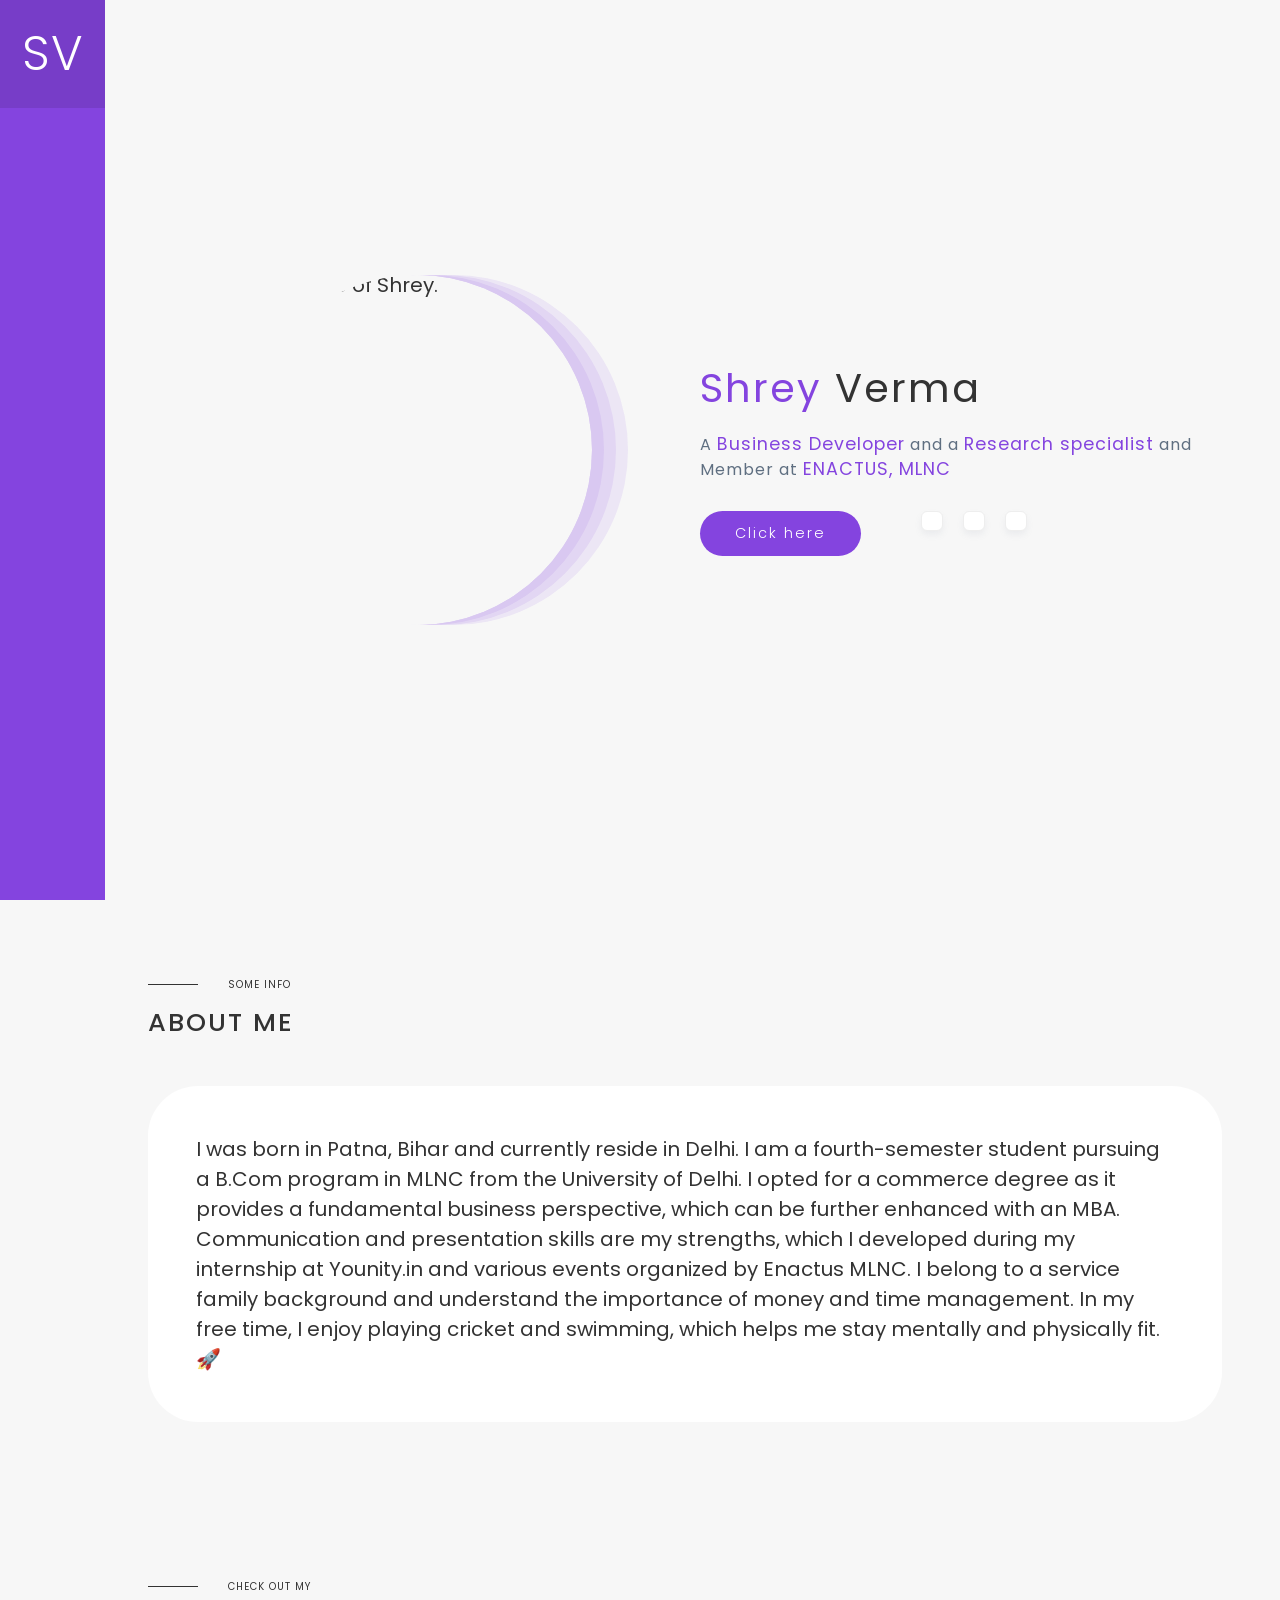
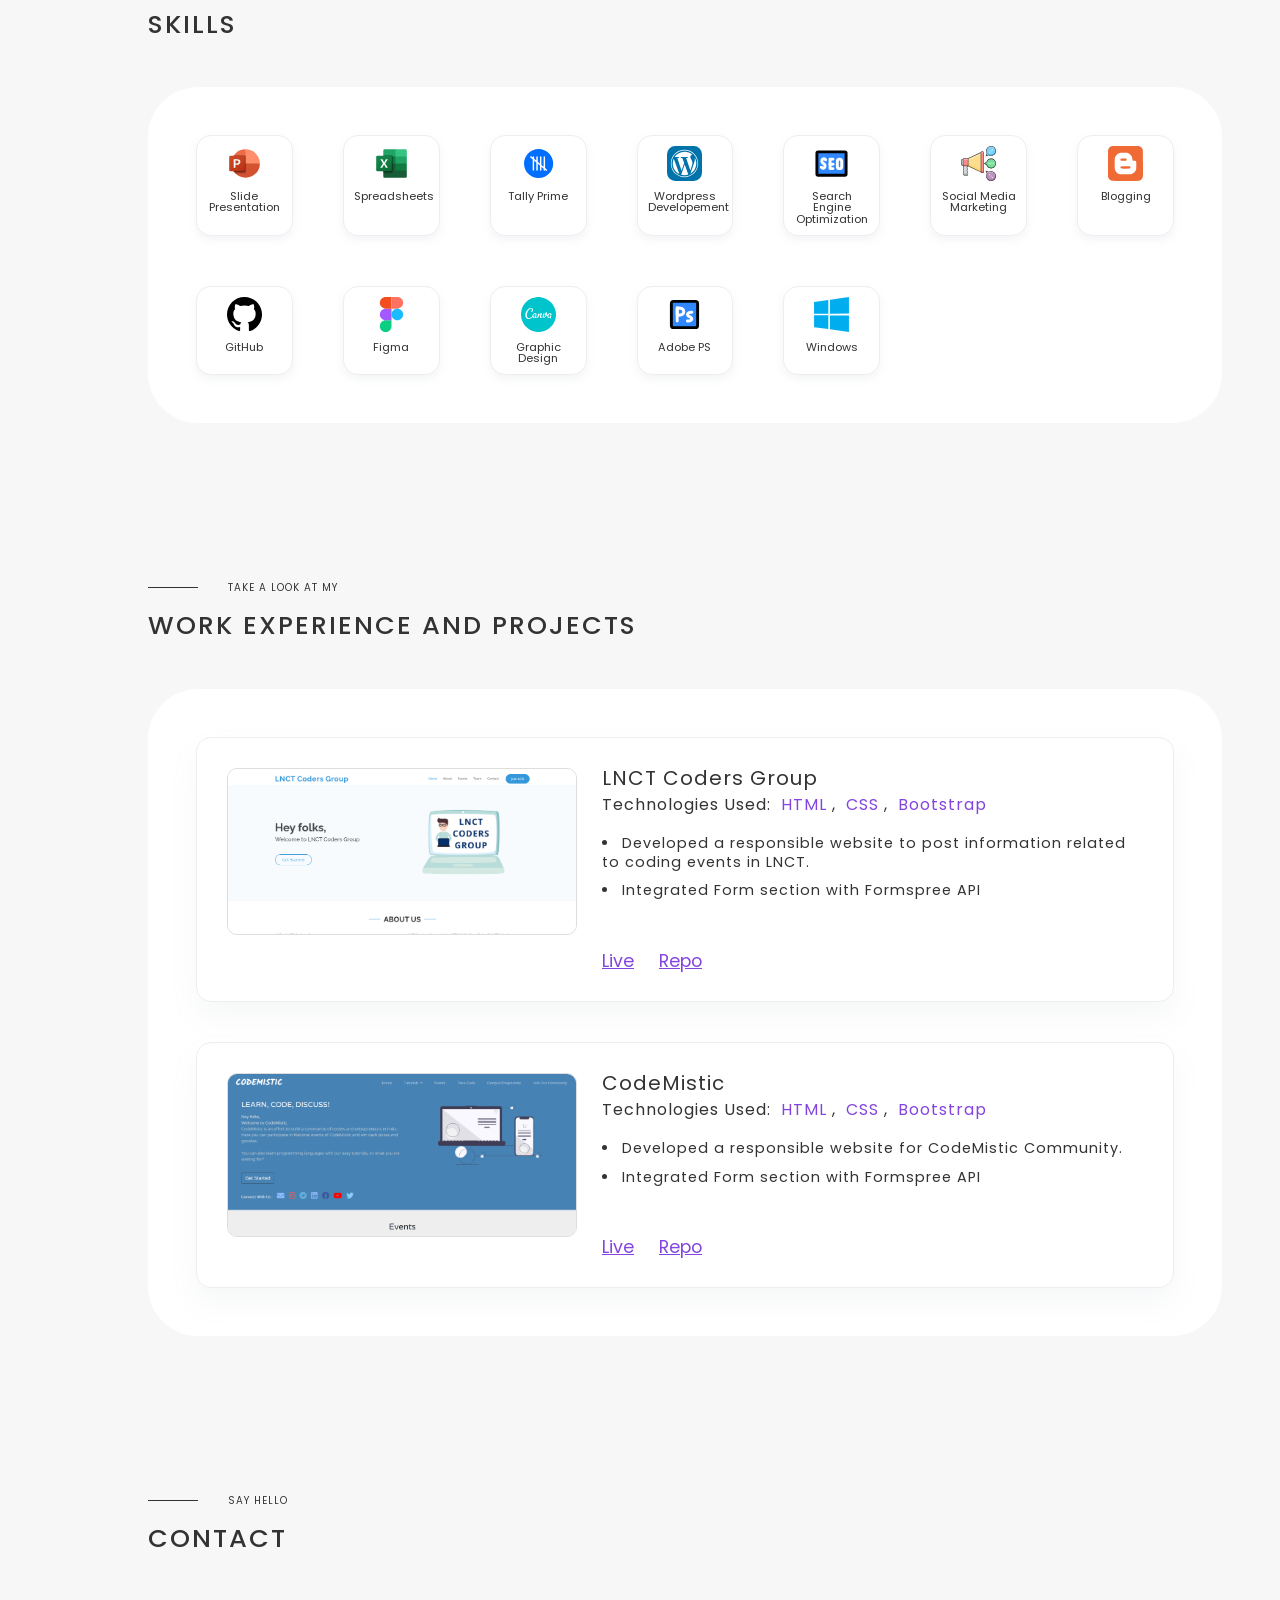
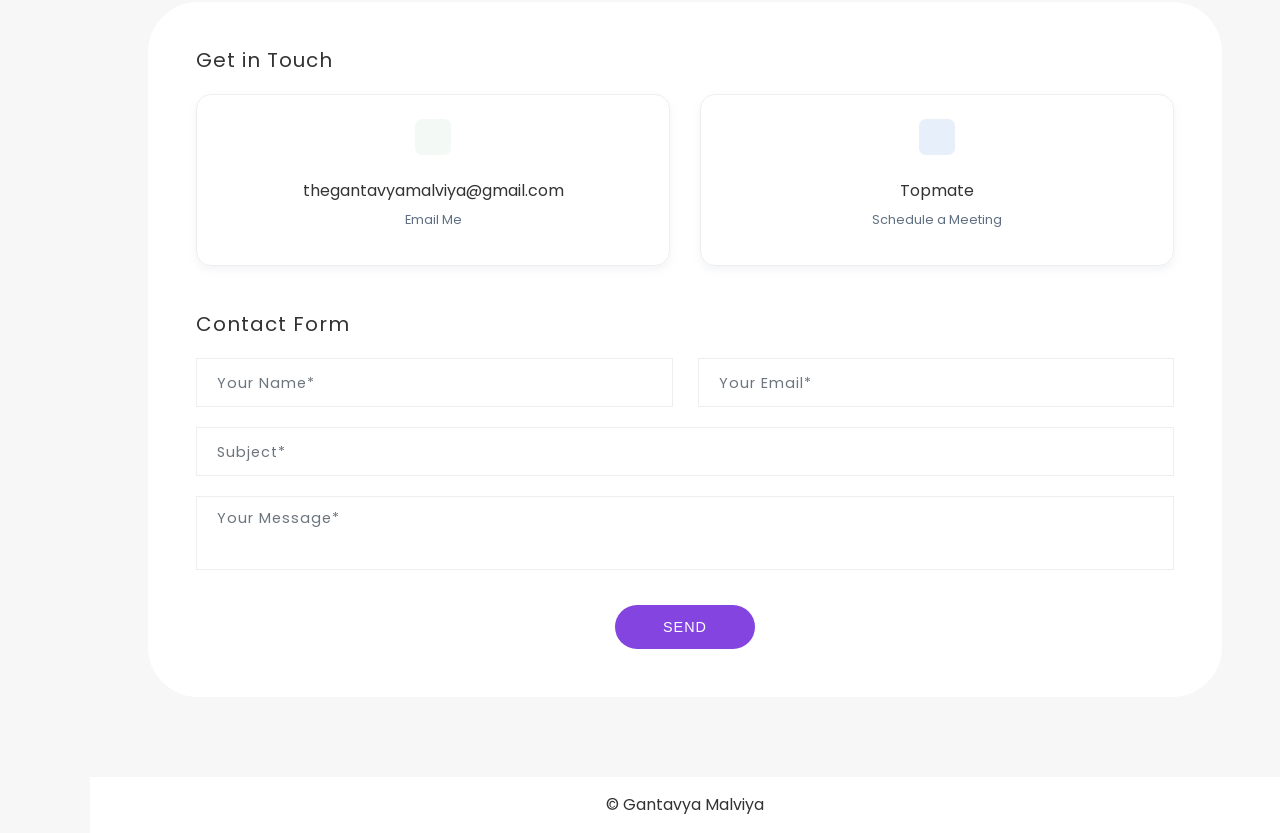
==== commit 099f8d19: "lo" ====
--- a/index.html
+++ b/index.html
@@ -190,40 +190,40 @@
                   <p>Figma</p>
                 </div>
               </li>
+              <li>
+                <div class="itemContainer">
+                  <img src="assets/skills/canva.svg">
+                  <p>Graphic Design</p>
+                </div>
+              </li>
+              <li>
+                <div class="itemContainer">
+                  <img src="assets/skills/photoshop.svg">
+                  <p>Adobe PS</p>
+                </div>
+              </li> 
+              <li>
+                <div class="itemContainer">
+                  <img src="assets/skills/microsoftWindows.svg">
+                  <p>Windows</p>
+                </div>
+              </li>
               <!-- <li>
                 <div class="itemContainer">
-                  <img src="assets/skills/javascript.svg">
-                  <p>Javascript</p>
+                  <img src="assets/skills/react.svg">
+                  <p>React</p>
+                </div>
+              </li>
+              <li>
+                <div class="itemContainer">
+                  <img src="assets/skills/api.svg" alt="Image from https://commons.wikimedia.org/wiki/File:Cloud-API-Logo.svg">
+                  <p>REST API</p>
                 </div>
               </li> -->
               <!-- <li>
                 <div class="itemContainer">
-                  <img src="assets/skills/jquery.svg">
-                  <p>JQuery</p>
-                </div>
-              </li> 
-              <li>
-                <div class="itemContainer">
-                  <img src="assets/skills/react.svg">
-                  <p>React</p>
-                </div>
-              </li>
-              <li>
-                <div class="itemContainer">
-                  <img src="assets/skills/api.svg" alt="Image from https://commons.wikimedia.org/wiki/File:Cloud-API-Logo.svg">
-                  <p>REST API</p>
-                </div>
-              </li> -->
-              <!-- <li>
-                <div class="itemContainer">
                   <img src="assets/skills/vscode.svg">
                   <p>VS Code</p>
-                </div>
-              </li> -->
-              <!-- <li>
-                <div class="itemContainer">
-                  <img src="assets/skills/microsoftWindows.svg">
-                  <p>Windows</p>
                 </div>
               </li> -->
               <!-- <li>
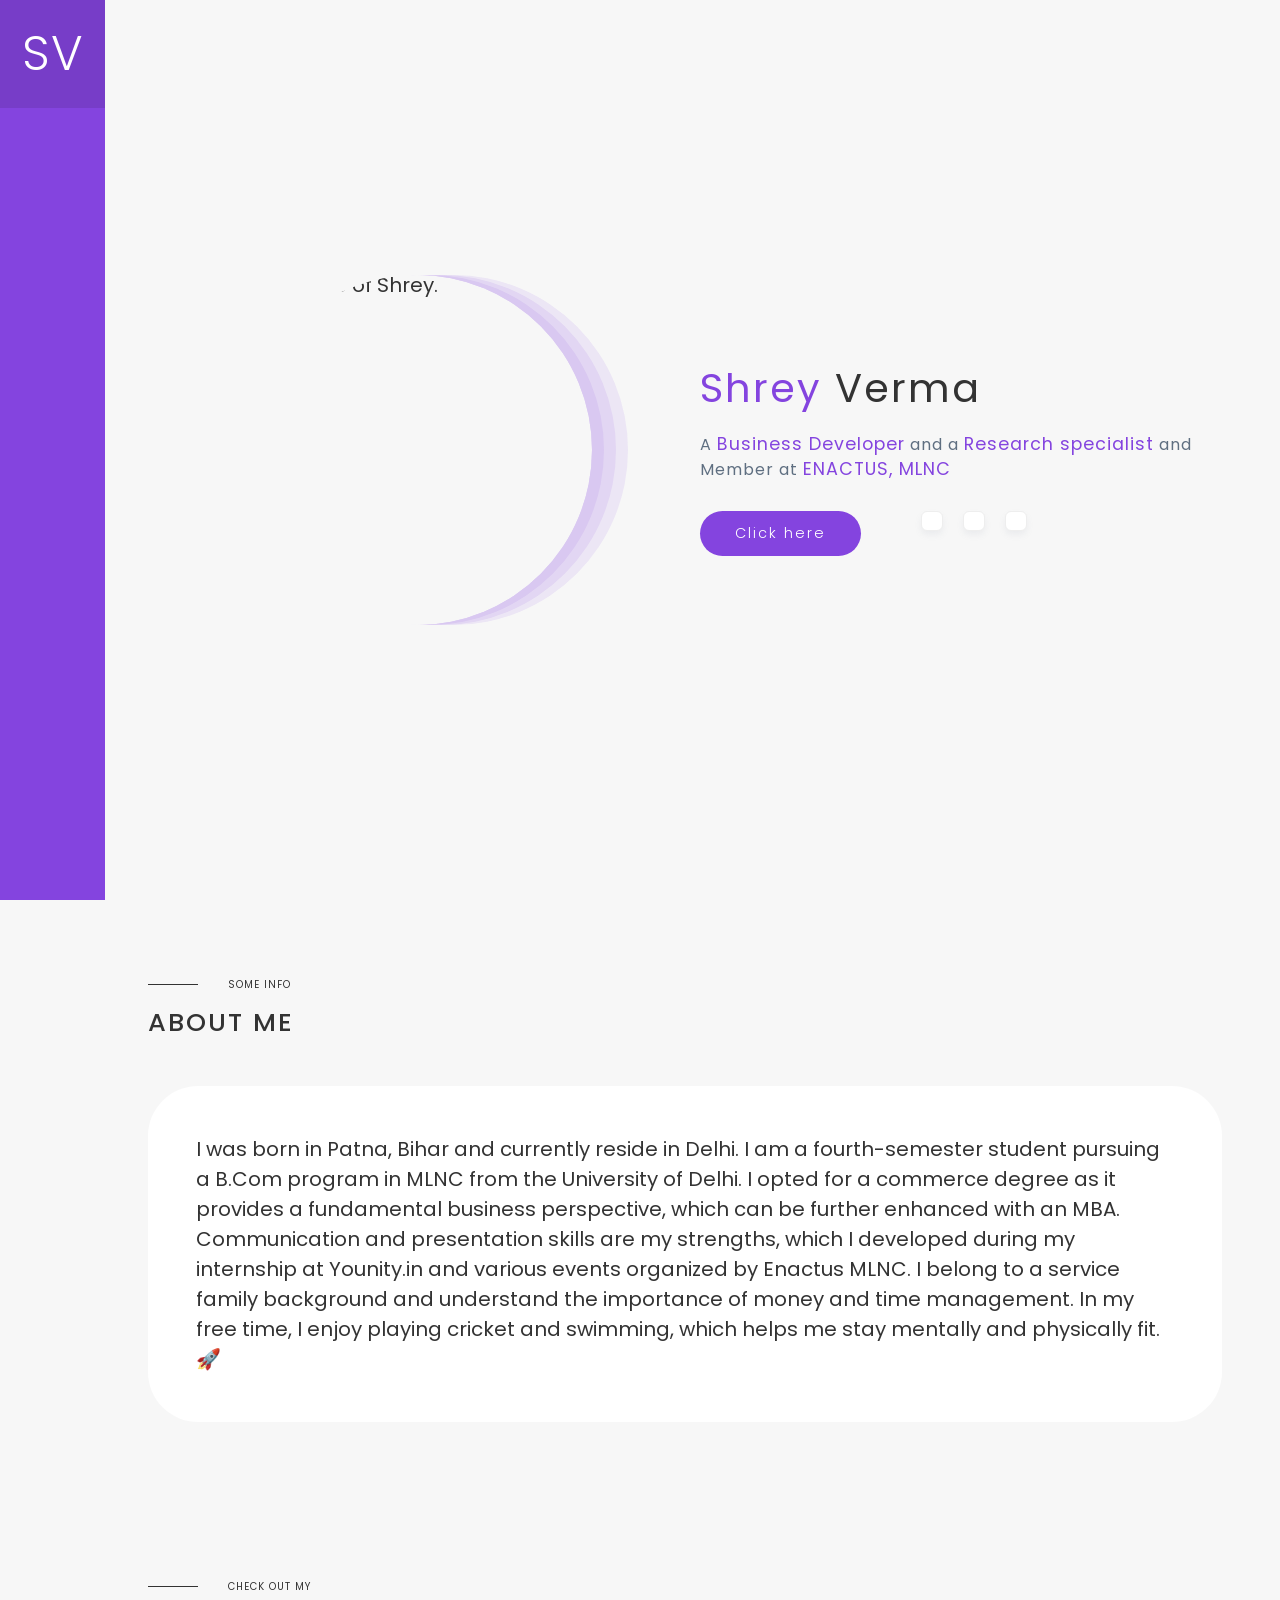
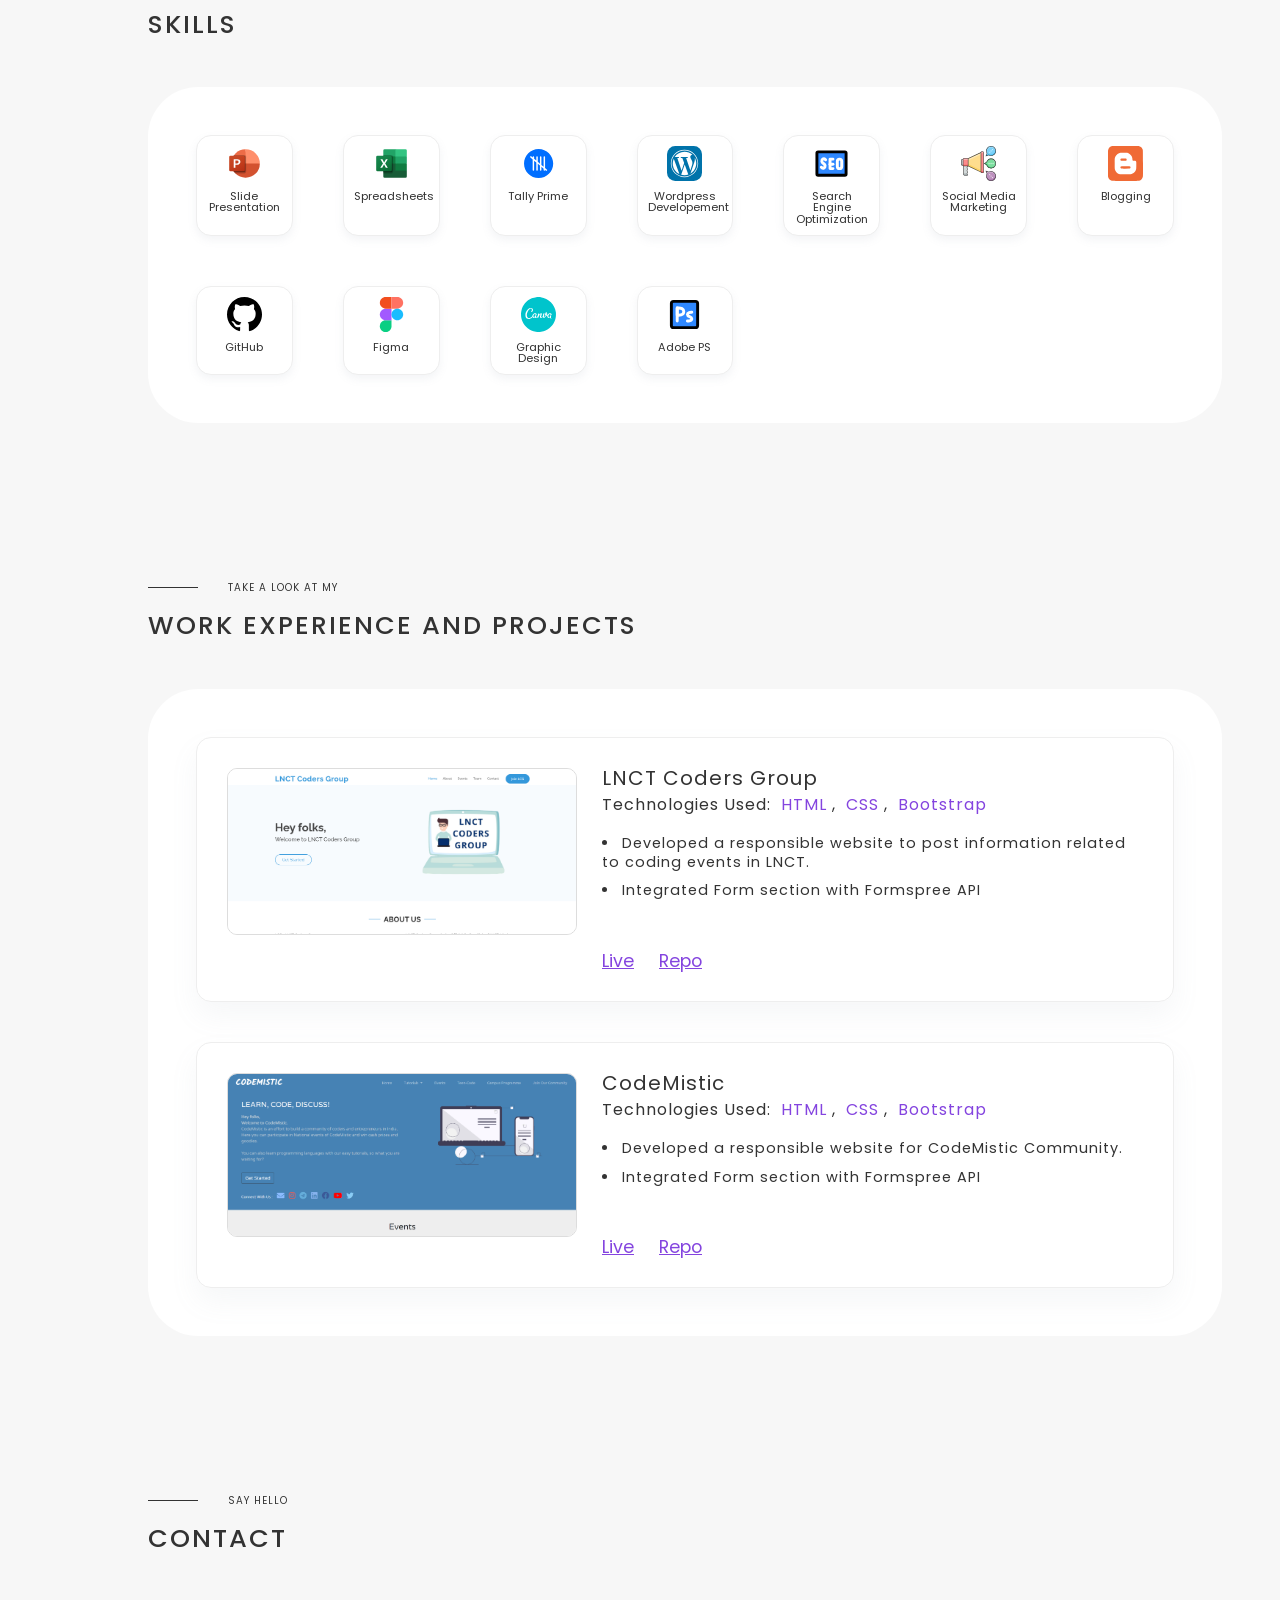
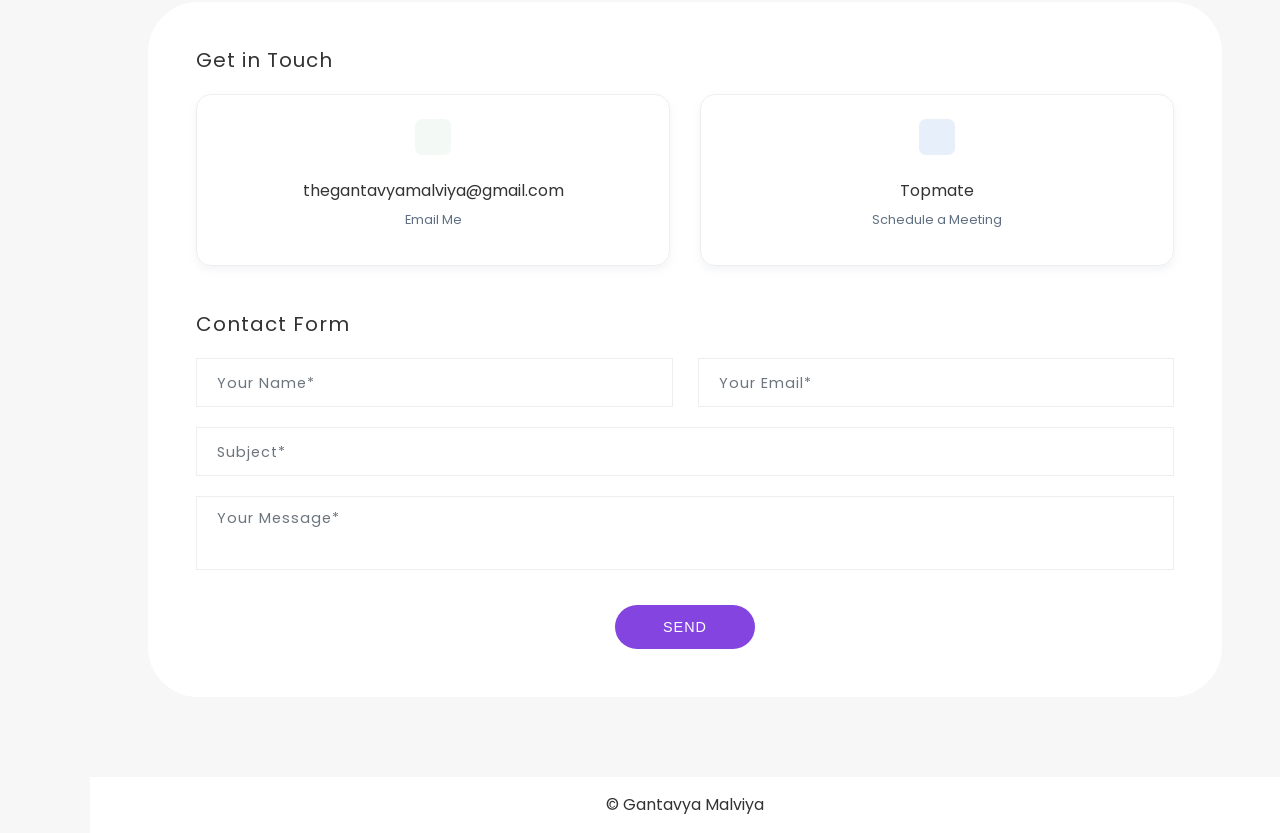
==== commit 800f4517: "Update index.html" ====
--- a/index.html
+++ b/index.html
@@ -202,12 +202,12 @@
                   <p>Adobe PS</p>
                 </div>
               </li> 
-              <li>
+              <!-- <li>
                 <div class="itemContainer">
                   <img src="assets/skills/microsoftWindows.svg">
                   <p>Windows</p>
                 </div>
-              </li>
+              </li> -->
               <!-- <li>
                 <div class="itemContainer">
                   <img src="assets/skills/react.svg">
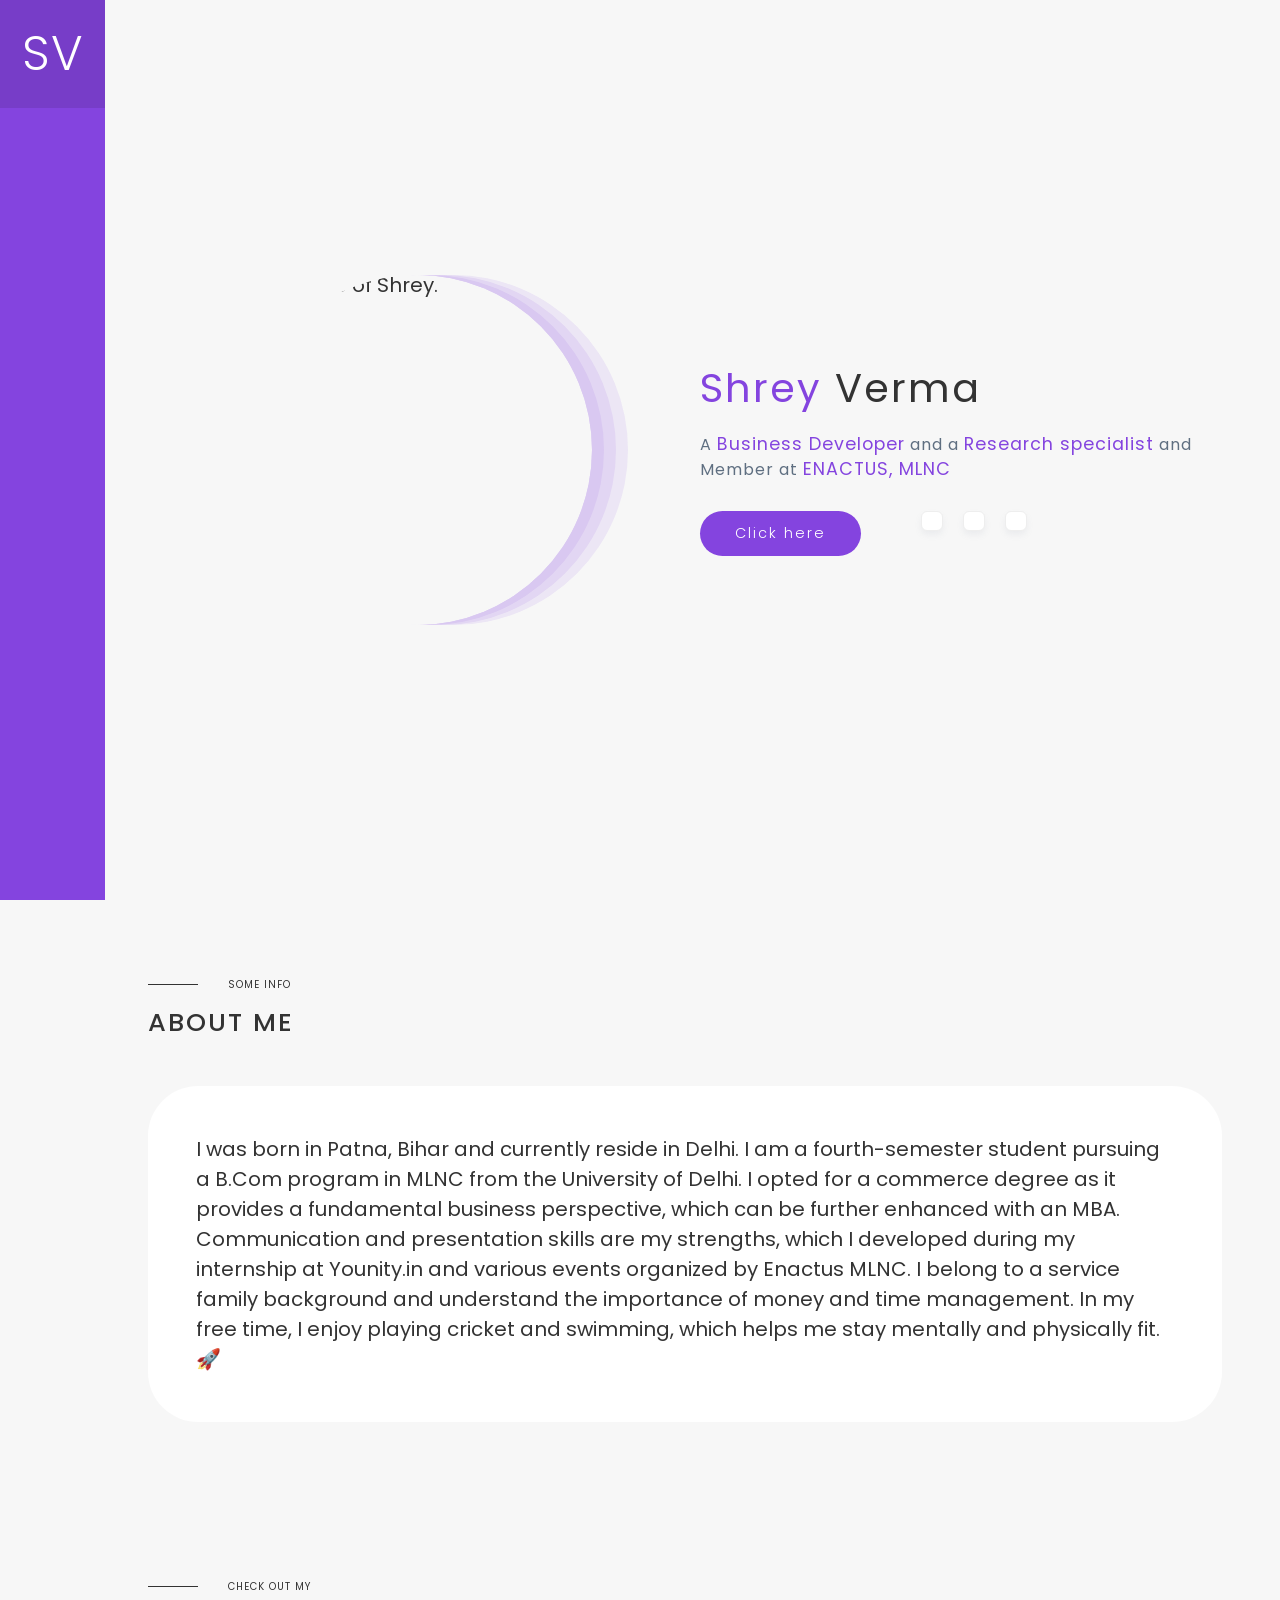
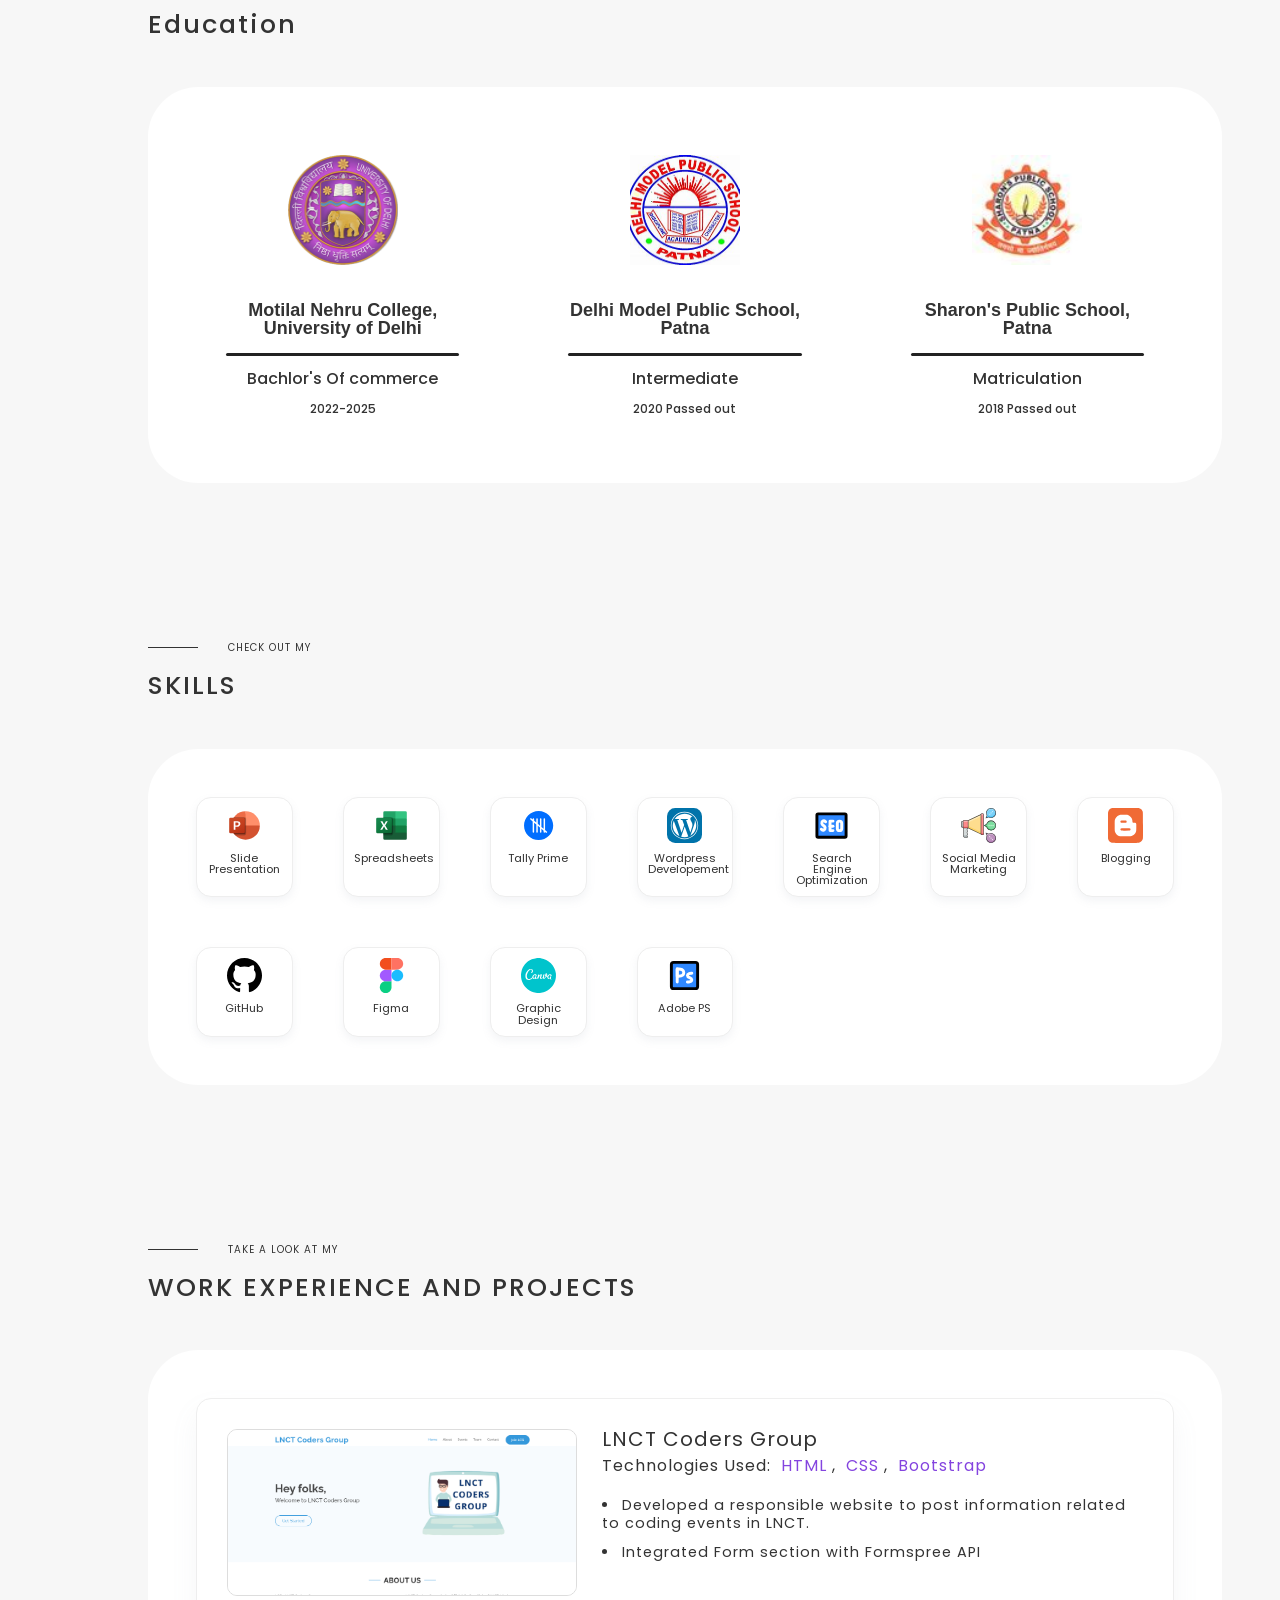
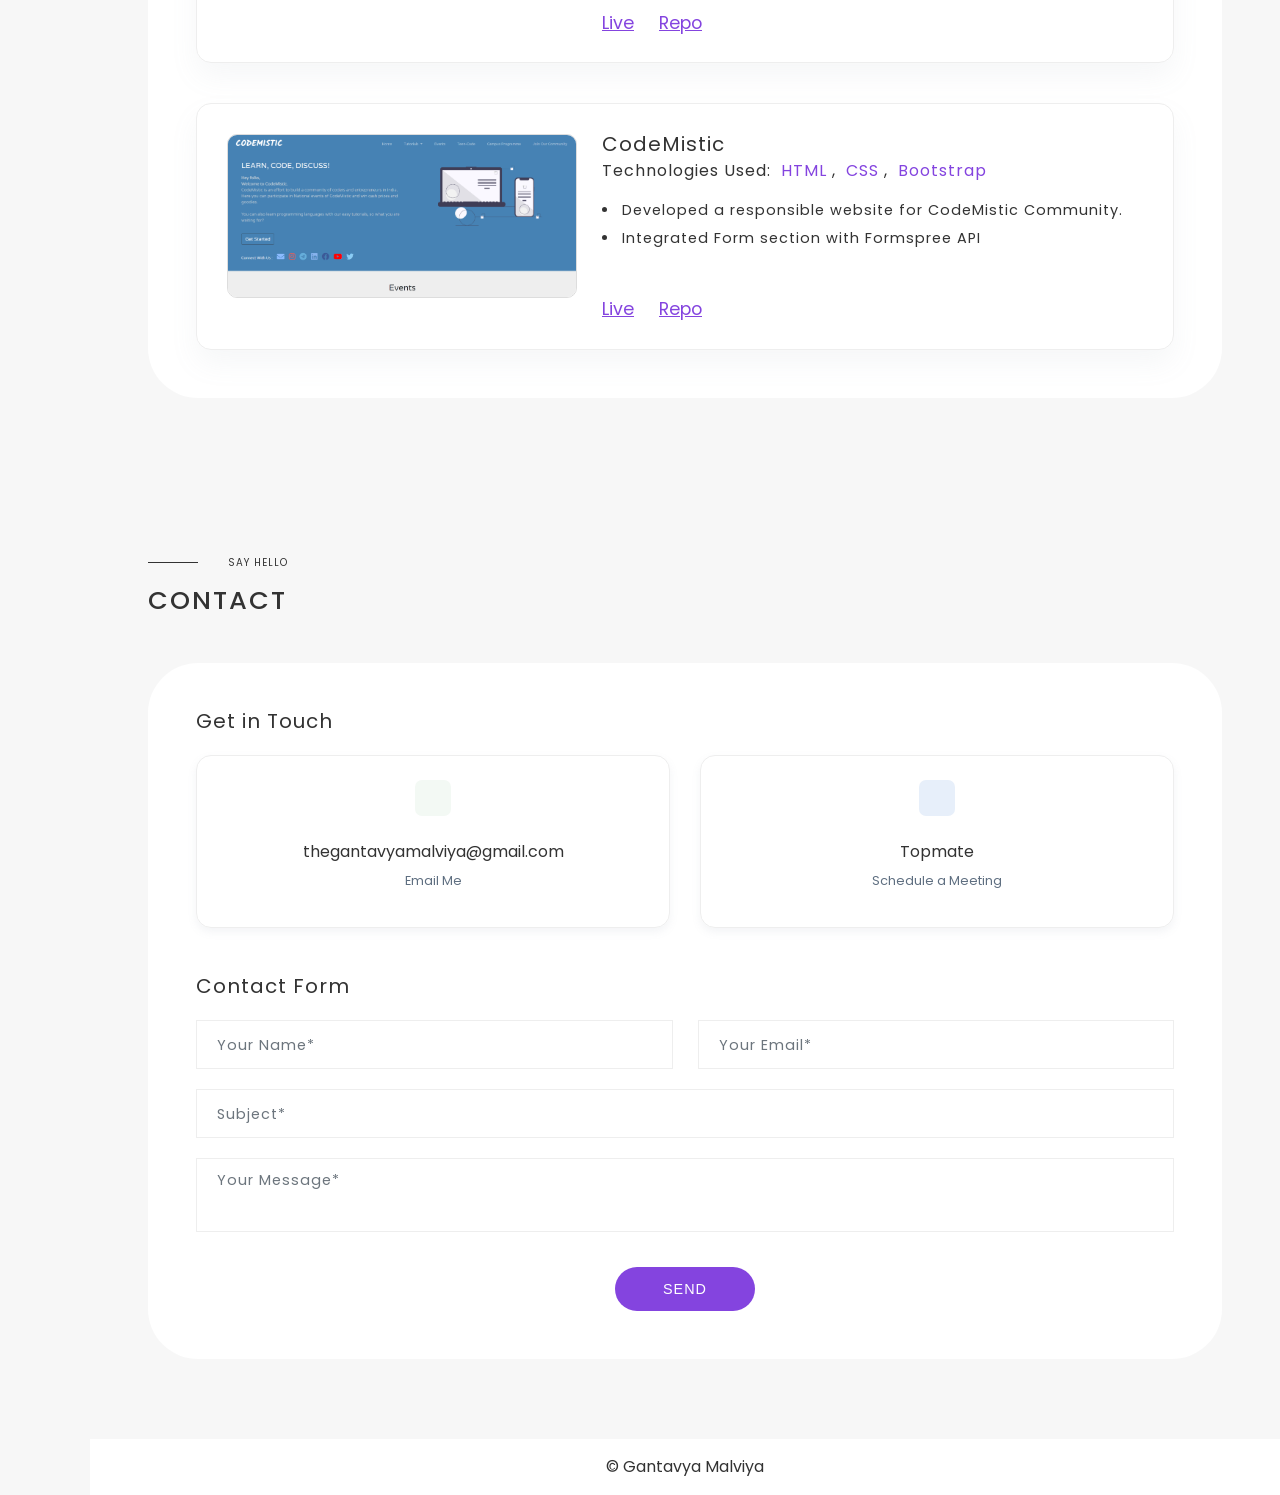
==== commit 2d6c84ef: "main" ====
--- a/index.html
+++ b/index.html
@@ -114,6 +114,8 @@
       </header>
       <!-- Beginning of Main -->
       <main>
+
+
         <!-- About Section -->
         <section class="aboutSection" id="about">
           <div class="sectionHead">
@@ -124,6 +126,67 @@
           <article class="aboutContainer sectionContainer">
             <p>I was born in Patna, Bihar and currently reside in Delhi. I am a fourth-semester student pursuing a B.Com program in MLNC from the University of Delhi. I opted for a commerce degree as it provides a fundamental business perspective, which can be further enhanced with an MBA. Communication and presentation skills are my strengths, which I developed during my internship at Younity.in and various events organized by Enactus MLNC. I belong to a service family background and understand the importance of money and time management. In my free time, I enjoy playing cricket and swimming, which helps me stay mentally and physically fit. 🚀</p>
           </article>
+        </section>
+
+        <!-- Education Section -->
+        <section class="skillsSection" id="skills">
+          <div class="sectionHead">
+            <span>CHECK OUT MY</span>
+            <h2>Education</h2>
+          </div>
+
+          <div class="skillsContainer sectionContainer">
+            <div class="educationsection">
+
+              <div class="educationitems">
+                <div class="img">
+                  <img src="assets/skills/Motilal.png" alt="">
+                </div>
+                <div class="educontent">
+                  <h1>Motilal Nehru College,<br>University of Delhi</h1>
+                </div>
+                <div class="divider"></div>
+                <div class="role">
+                  <h2>Bachlor's Of commerce</h2>
+                </div>
+                <div class="duration">
+                  <h2>2022-2025</h2>
+                </div>
+              </div>
+
+              <div class="educationitems">
+                <div class="img">
+                  <img src="assets/skills/DMPS.png" alt="">
+                </div>
+                <div class="educontent">
+                  <h1>Delhi Model Public School,<br>Patna</h1>
+                </div>
+                <div class="divider"></div>
+                <div class="role">
+                  <h2>Intermediate</h2>
+                </div>
+                <div class="duration">
+                  <h2>2020 Passed out</h2>
+                </div>
+              </div>
+
+              <div class="educationitems">
+                <div class="img">
+                  <img src="assets/skills/Sharons.png" alt="">
+                </div>
+                <div class="educontent">
+                  <h1>Sharon's Public School,<br>Patna</h1>
+                </div>
+                <div class="divider"></div>
+                <div class="role">
+                  <h2>Matriculation</h2>
+                </div>
+                <div class="duration">
+                  <h2>2018 Passed out</h2>
+                </div>
+              </div>
+            </div>
+          </div>
         </section>
 
         <!-- Skills Section -->
--- a/styles/styles.css
+++ b/styles/styles.css
@@ -609,6 +609,58 @@
   font-size: 0.7rem;
 }
 
+.skillsContainer .educationsection{
+  height: 300px;
+  width: 100%;
+  /* background-color: #222; */
+  border-radius: 10px;
+  display: flex;
+  align-items: center;
+  justify-content: space-between;
+}
+
+.educationitems{
+  width: 30%;
+  height: 100%;
+  /* background-color: #1267d0; */
+  padding: 20px 30px;
+  display: flex;
+  align-items: center;
+  justify-content: space-between;
+  flex-direction: column;
+}
+
+.educationitems .divider{
+  height: 3px;
+  width: 100%;
+  border-radius: 5px;
+  background-color: #222;
+}
+
+.educationitems .img{
+  margin-bottom: 20px;
+}
+
+.educationitems .img img{
+  height: 110px;
+  width: 110px;
+}
+
+.educontent h1{
+  font-weight: 700;
+  font-size: large;
+}
+
+.educationitems .role{
+  font-size: 16px;
+  font-weight: 500;
+}
+
+.educationitems .duration{
+  font-size: 12px;
+  font-weight: 500;
+}
+
 .skillsGrid {
   display: -ms-grid;
   display: grid;
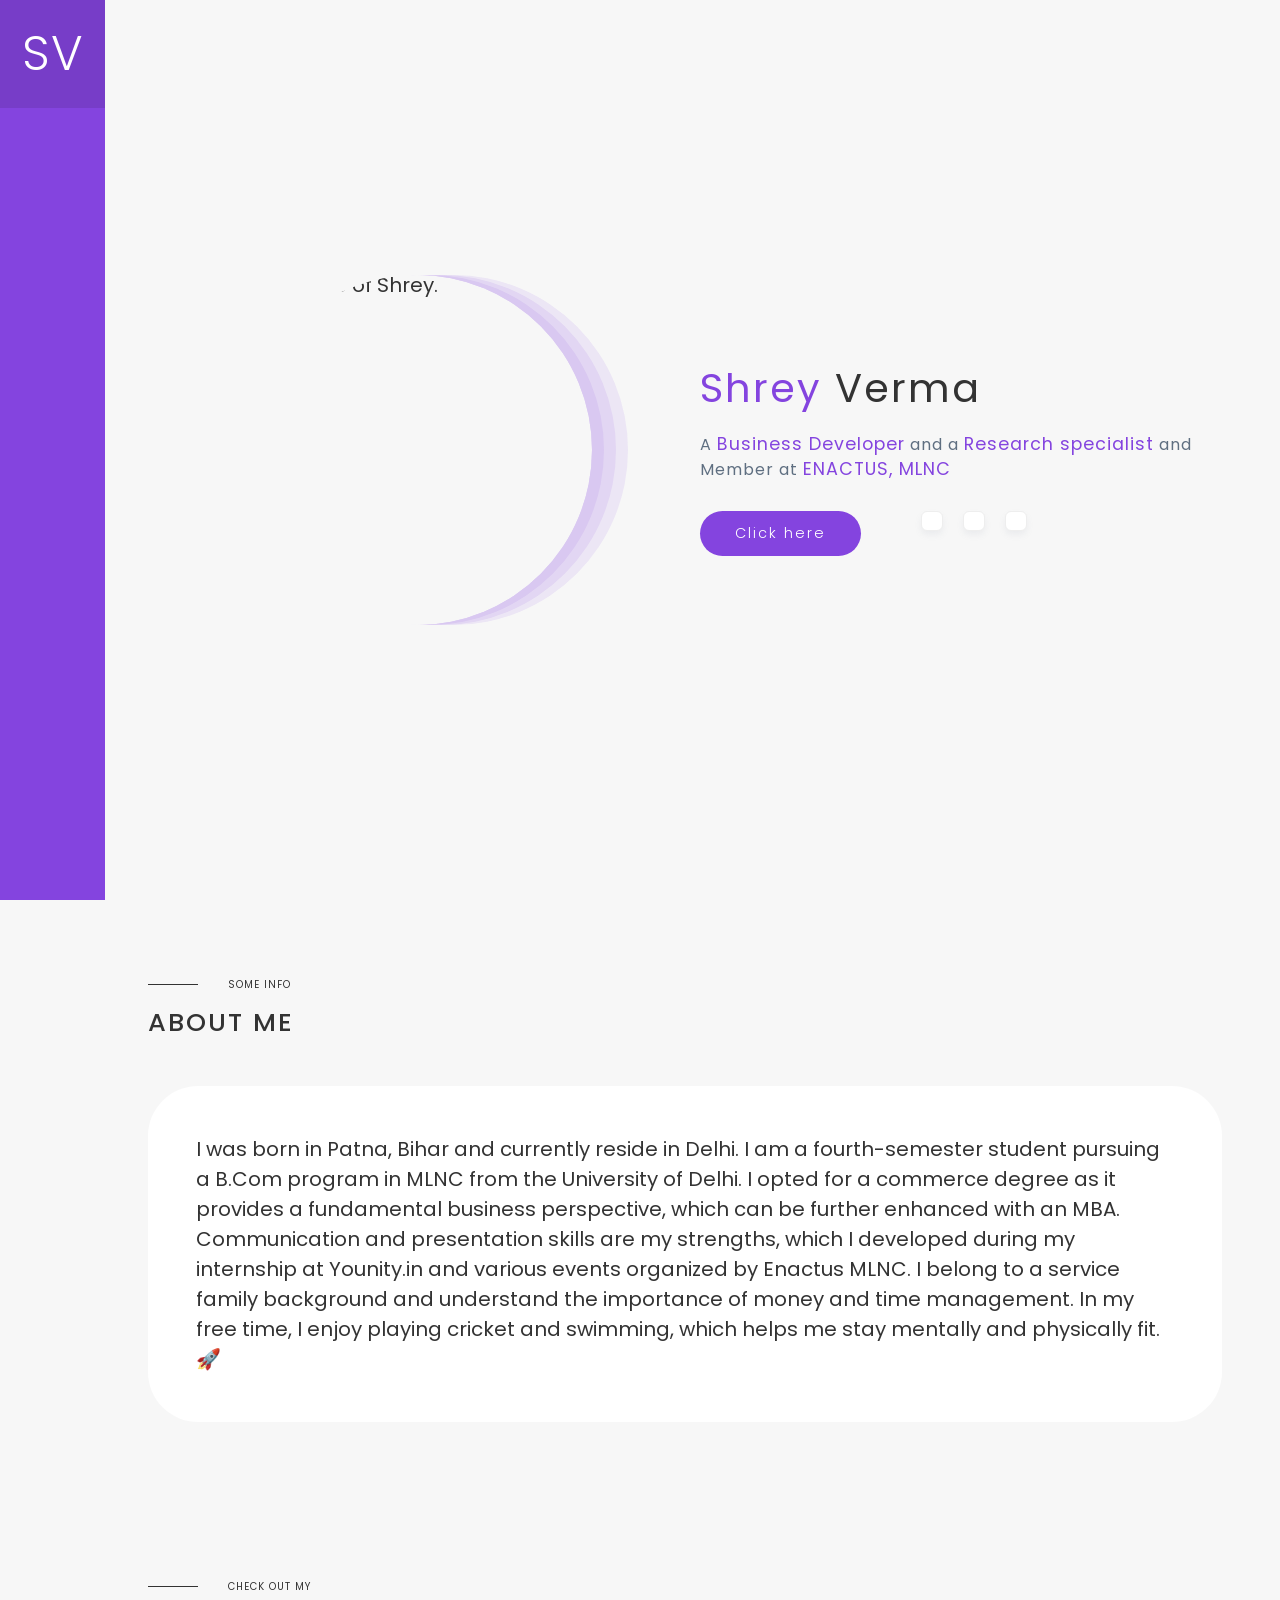
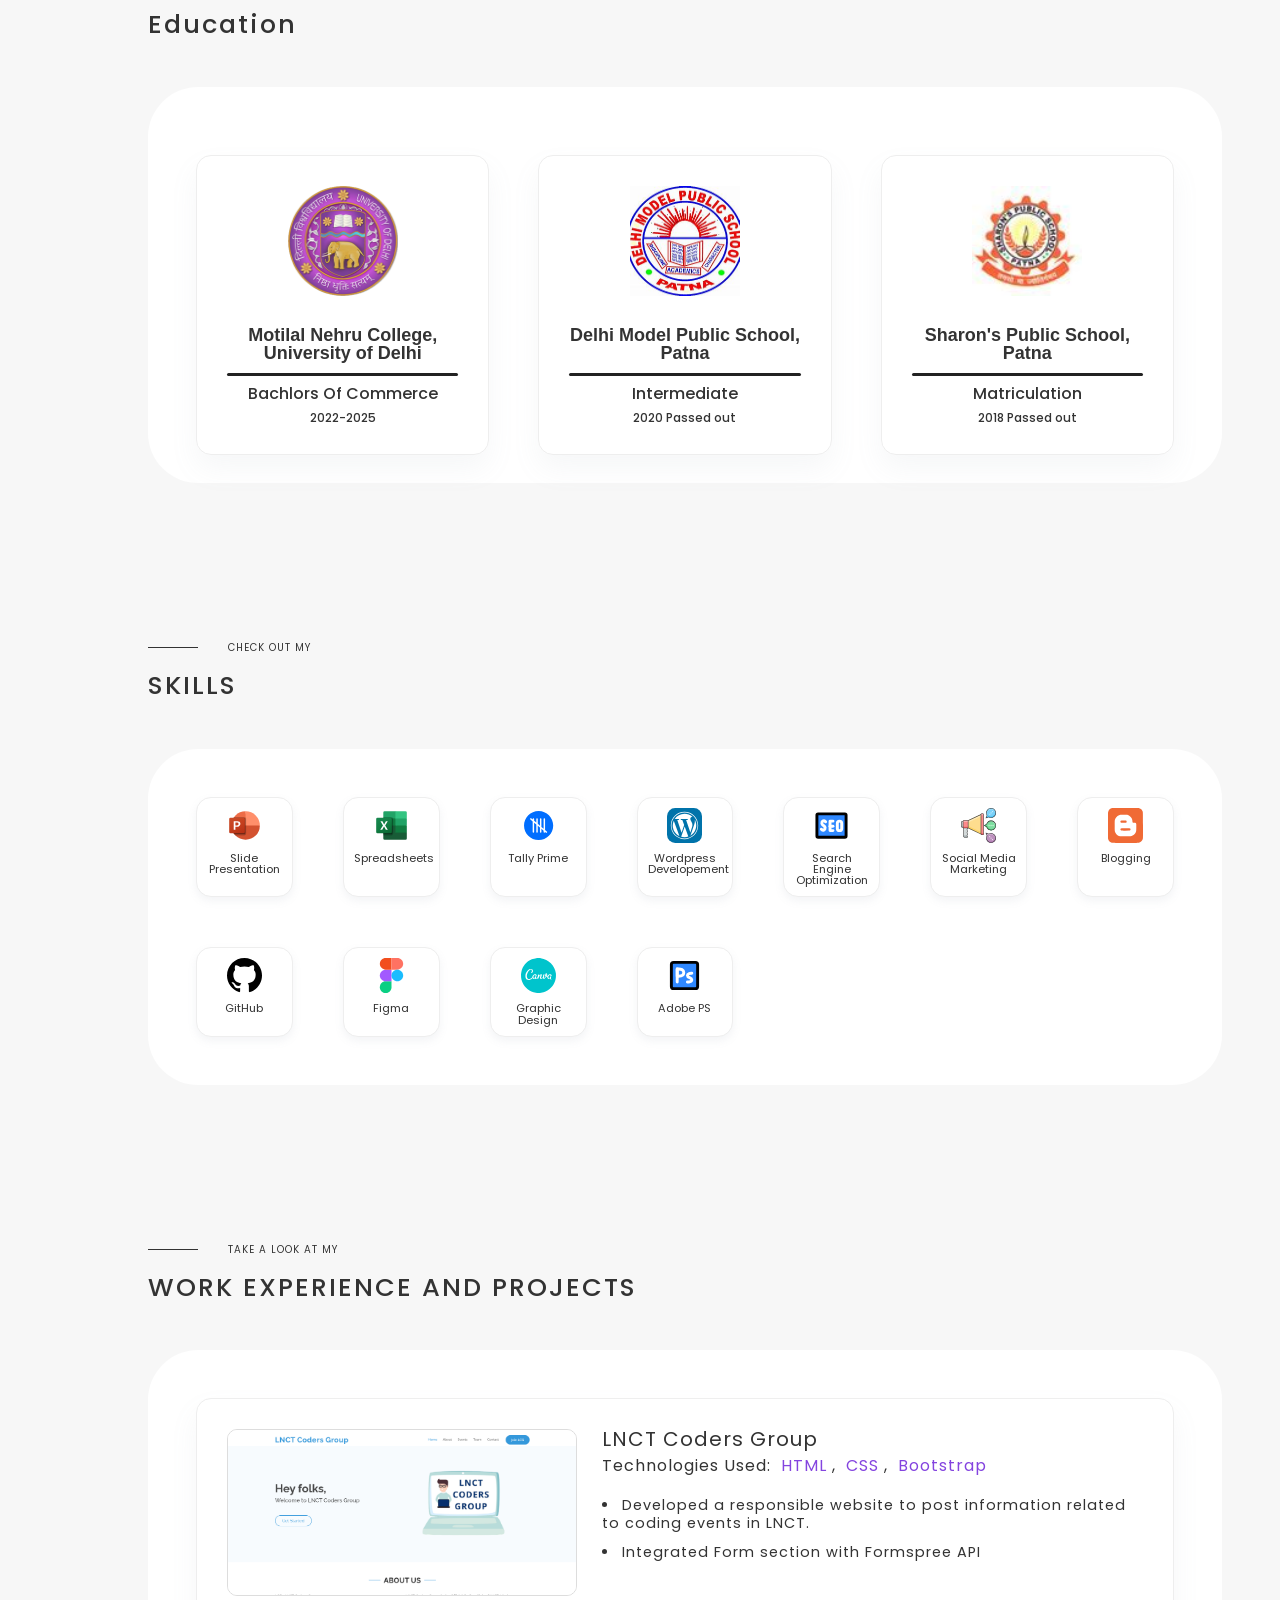
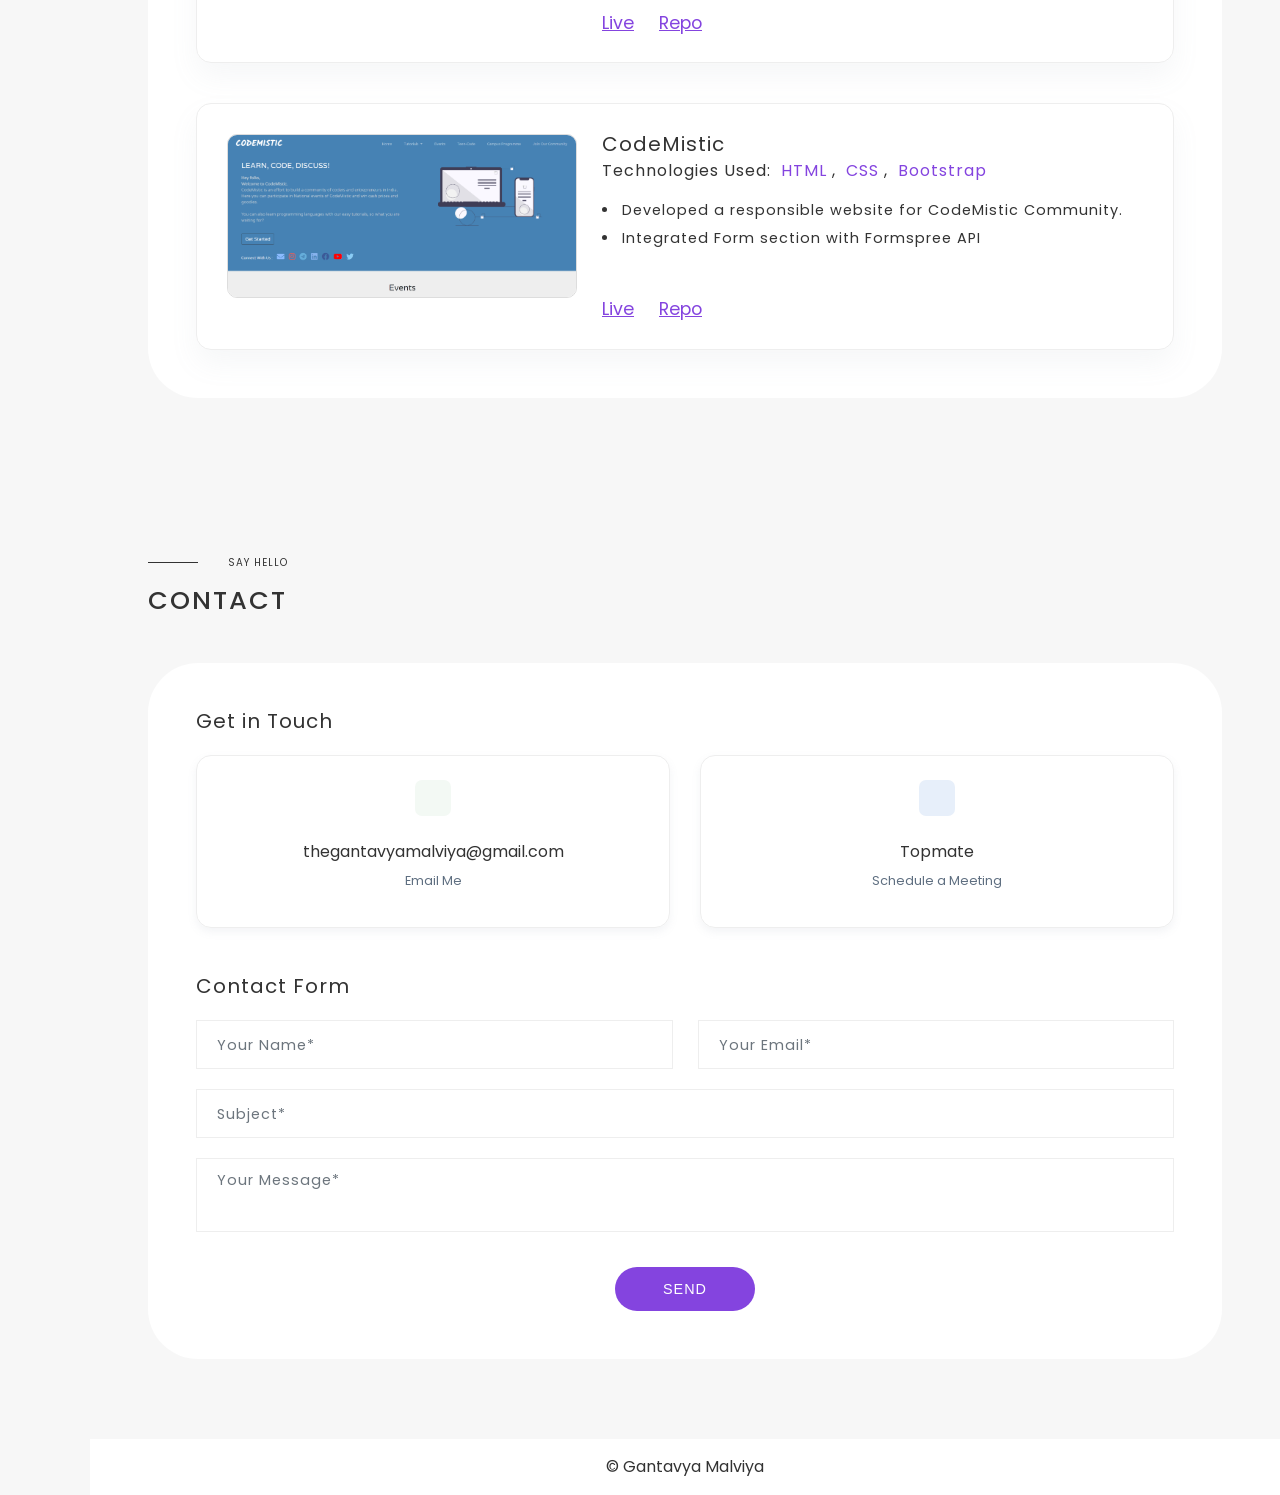
==== commit 201e89dd: "Update index.html" ====
--- a/index.html
+++ b/index.html
@@ -147,7 +147,7 @@
                 </div>
                 <div class="divider"></div>
                 <div class="role">
-                  <h2>Bachlor's Of commerce</h2>
+                  <h2>Bachlors Of Commerce</h2>
                 </div>
                 <div class="duration">
                   <h2>2022-2025</h2>
--- a/styles/styles.css
+++ b/styles/styles.css
@@ -628,6 +628,23 @@
   align-items: center;
   justify-content: space-between;
   flex-direction: column;
+
+  display: -webkit-box;
+  display: -ms-flexbox;
+  display: flex;
+  padding: 30px;
+  margin-top: 40px;
+  border-radius: 15px;
+  -webkit-box-shadow: 0px 14px 28px rgba(134, 151, 168, 0.08);
+          box-shadow: 0px 14px 28px rgba(134, 151, 168, 0.08);
+  -webkit-transition: all 0.3s ease-in;
+  transition: all 0.3s ease-in;
+  border: 1px solid #eee;
+}
+
+.educationitems:hover{
+  -webkit-box-shadow: 5px 14px 28px rgba(134, 151, 168, 0.2);
+            box-shadow: 5px 14px 28px rgba(134, 151, 168, 0.2);
 }
 
 .educationitems .divider{
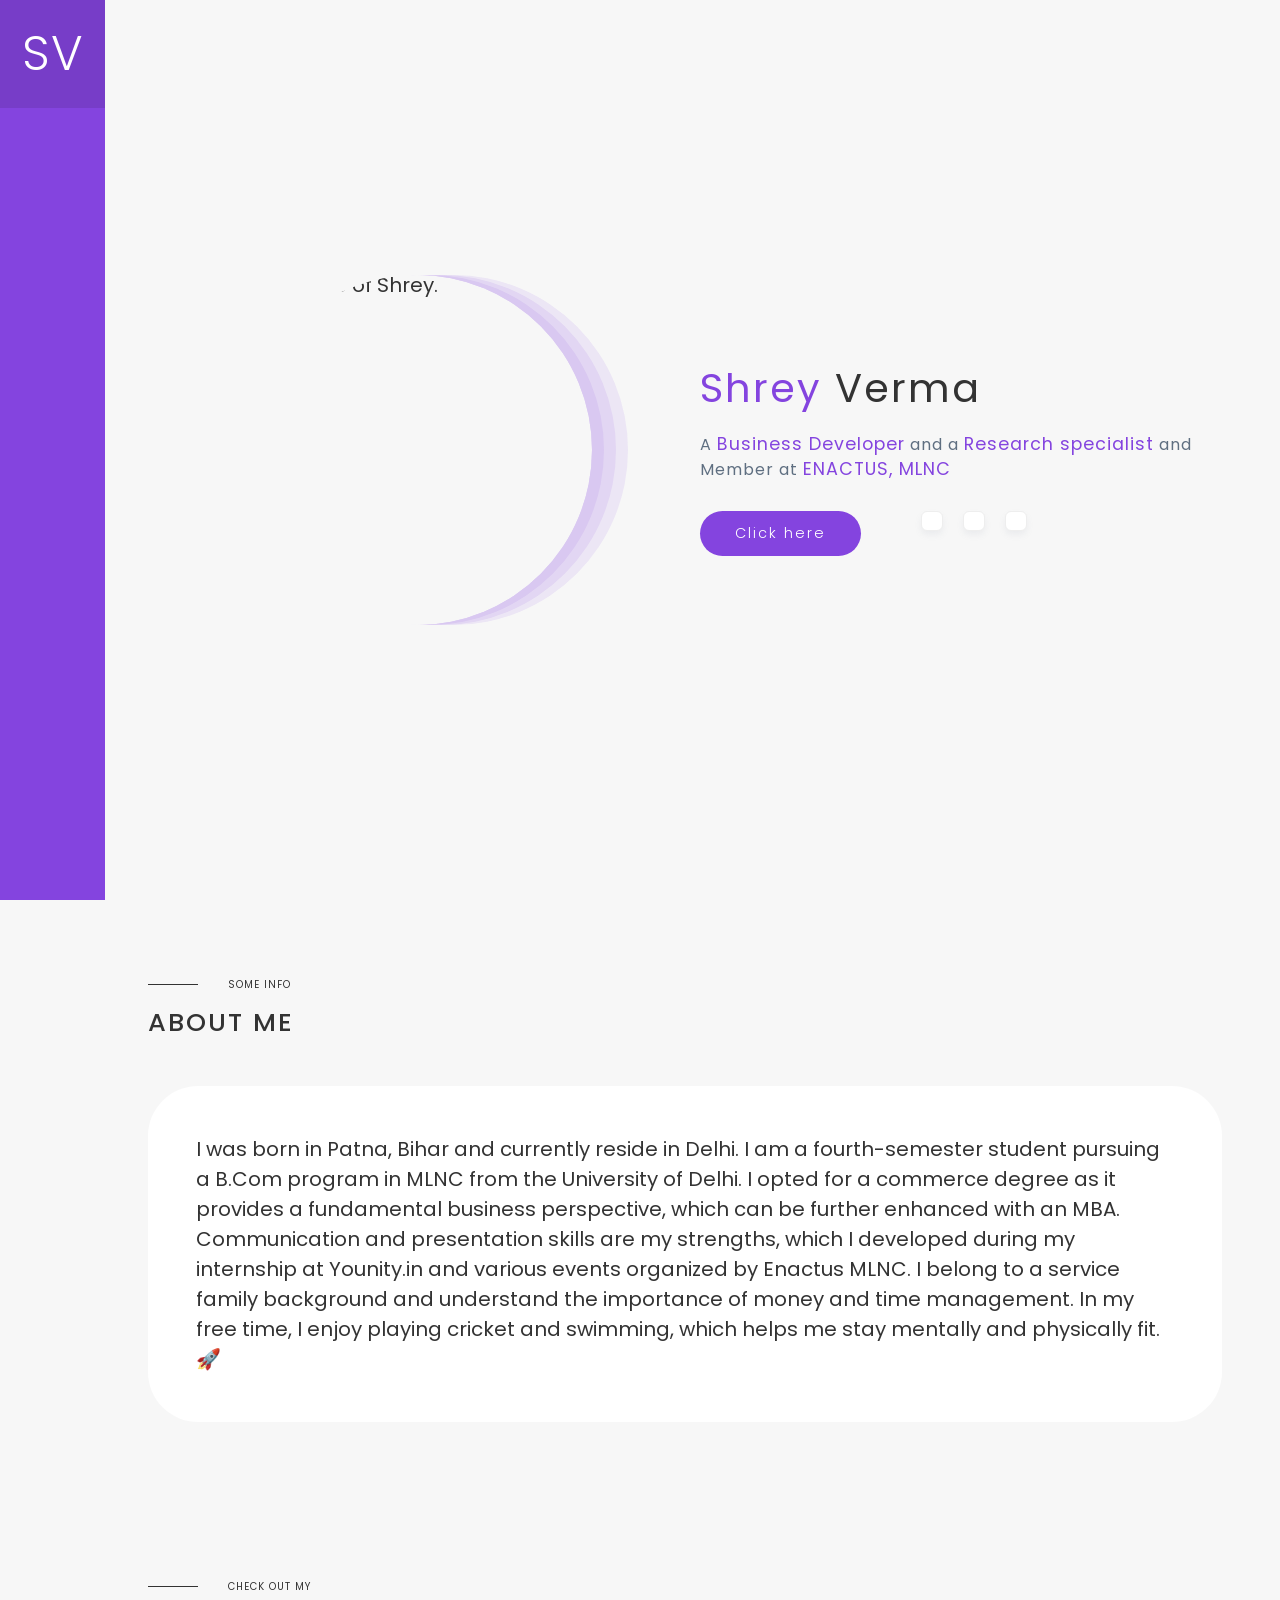
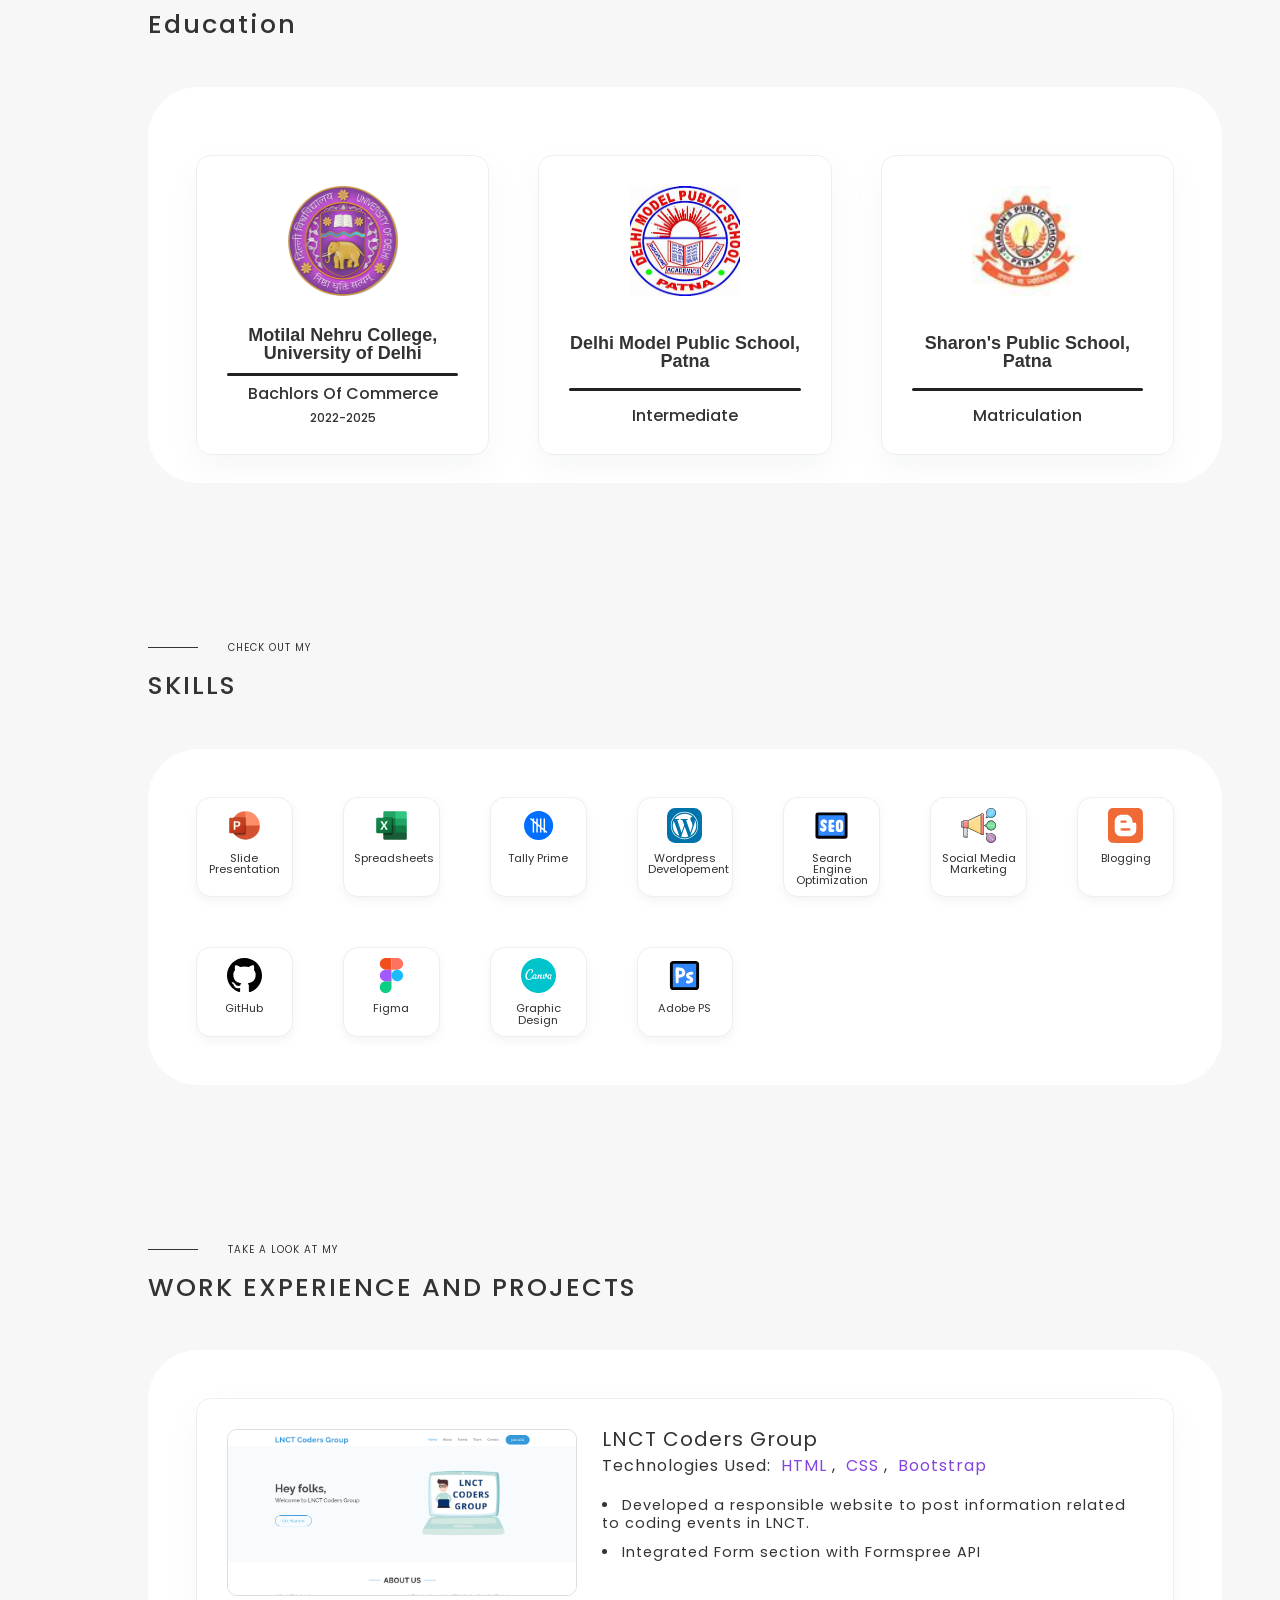
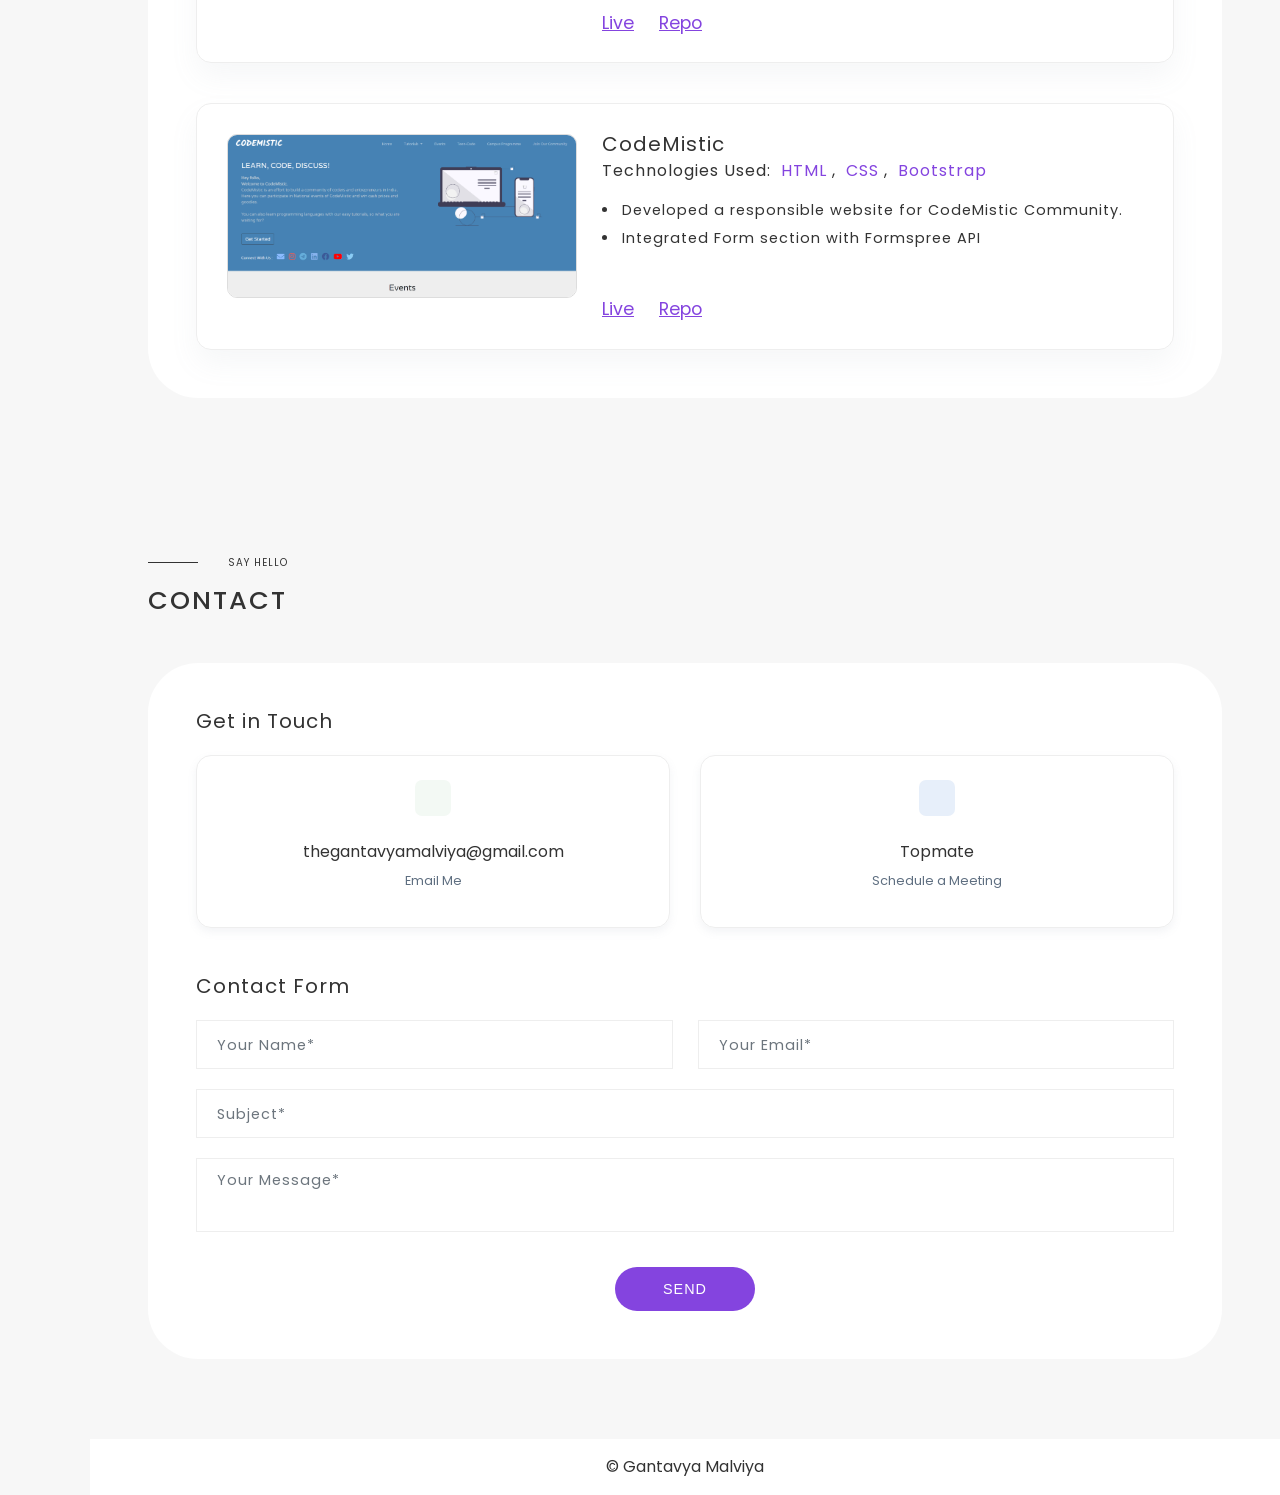
==== commit 4c0797e4: "Update index.html" ====
--- a/index.html
+++ b/index.html
@@ -165,9 +165,9 @@
                 <div class="role">
                   <h2>Intermediate</h2>
                 </div>
-                <div class="duration">
+                <!-- <div class="duration">
                   <h2>2020 Passed out</h2>
-                </div>
+                </div> -->
               </div>
 
               <div class="educationitems">
@@ -181,9 +181,9 @@
                 <div class="role">
                   <h2>Matriculation</h2>
                 </div>
-                <div class="duration">
+                <!-- <div class="duration">
                   <h2>2018 Passed out</h2>
-                </div>
+                </div> -->
               </div>
             </div>
           </div>
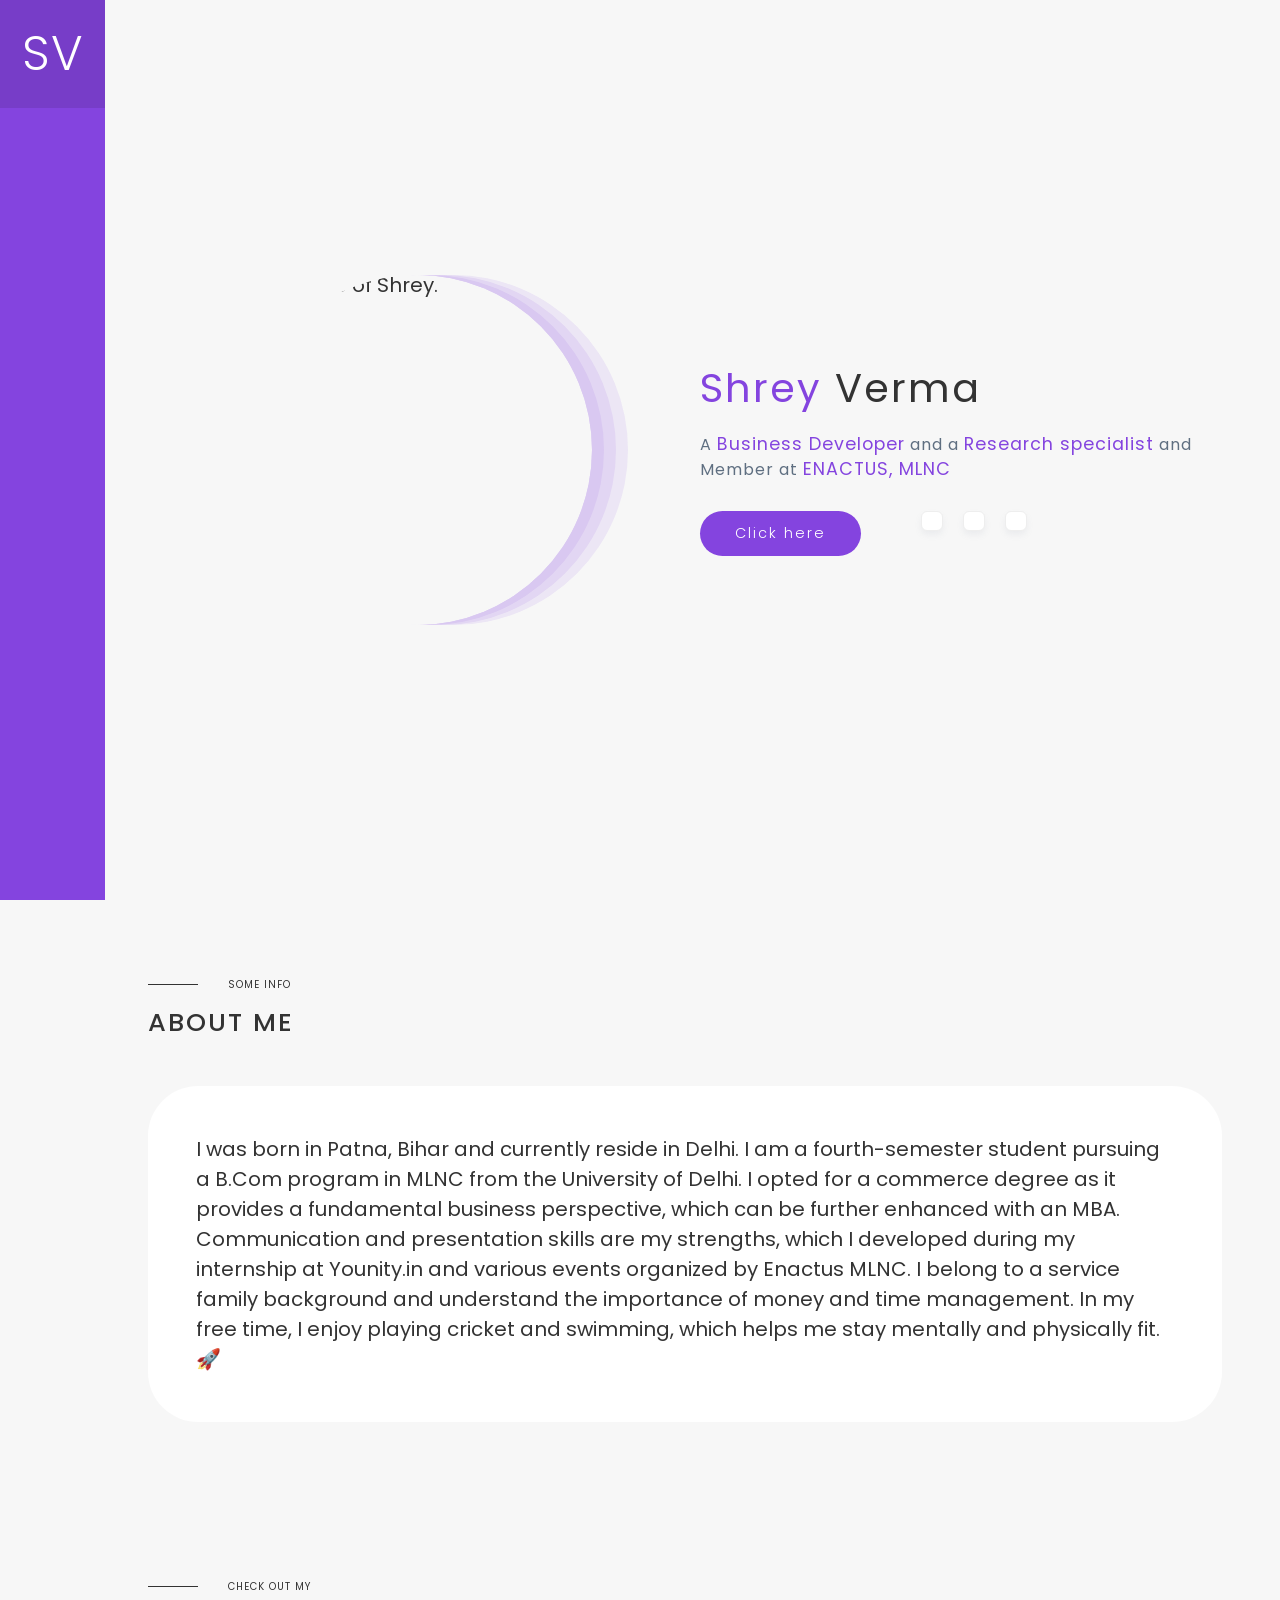
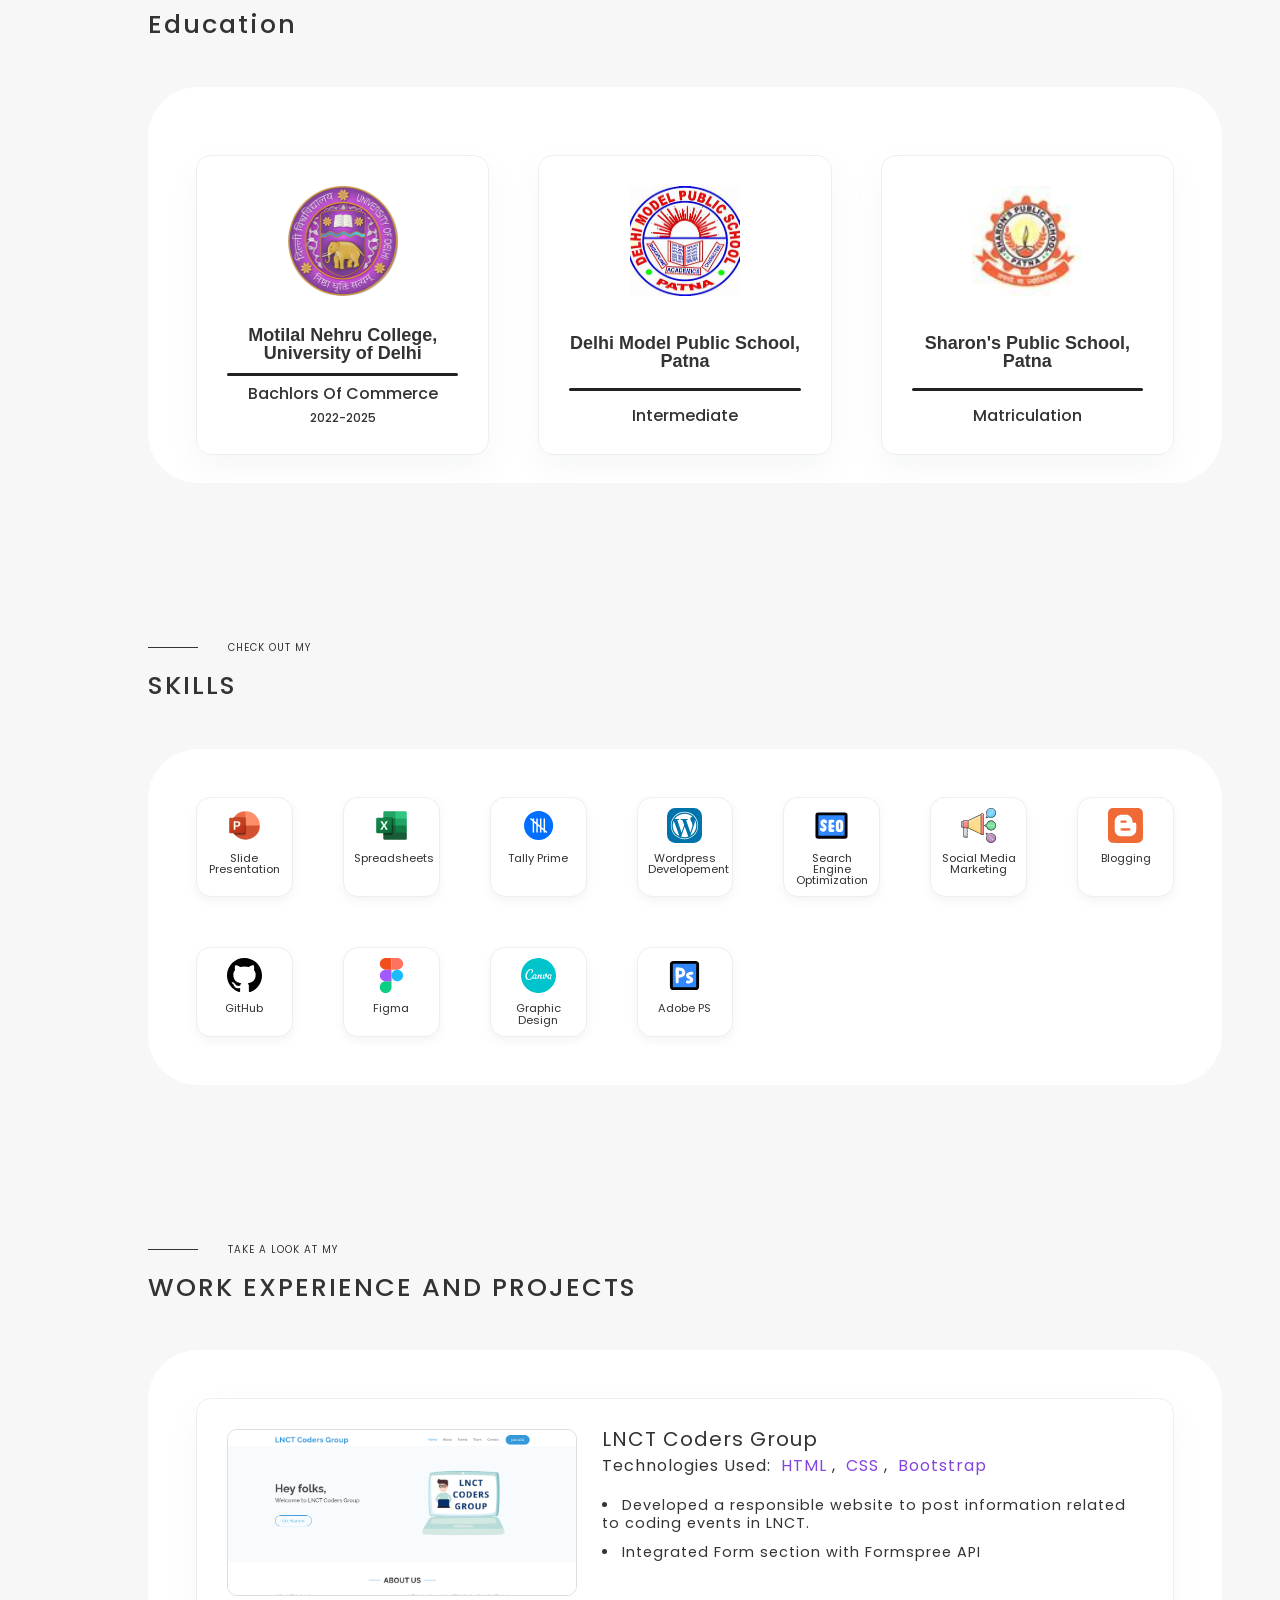
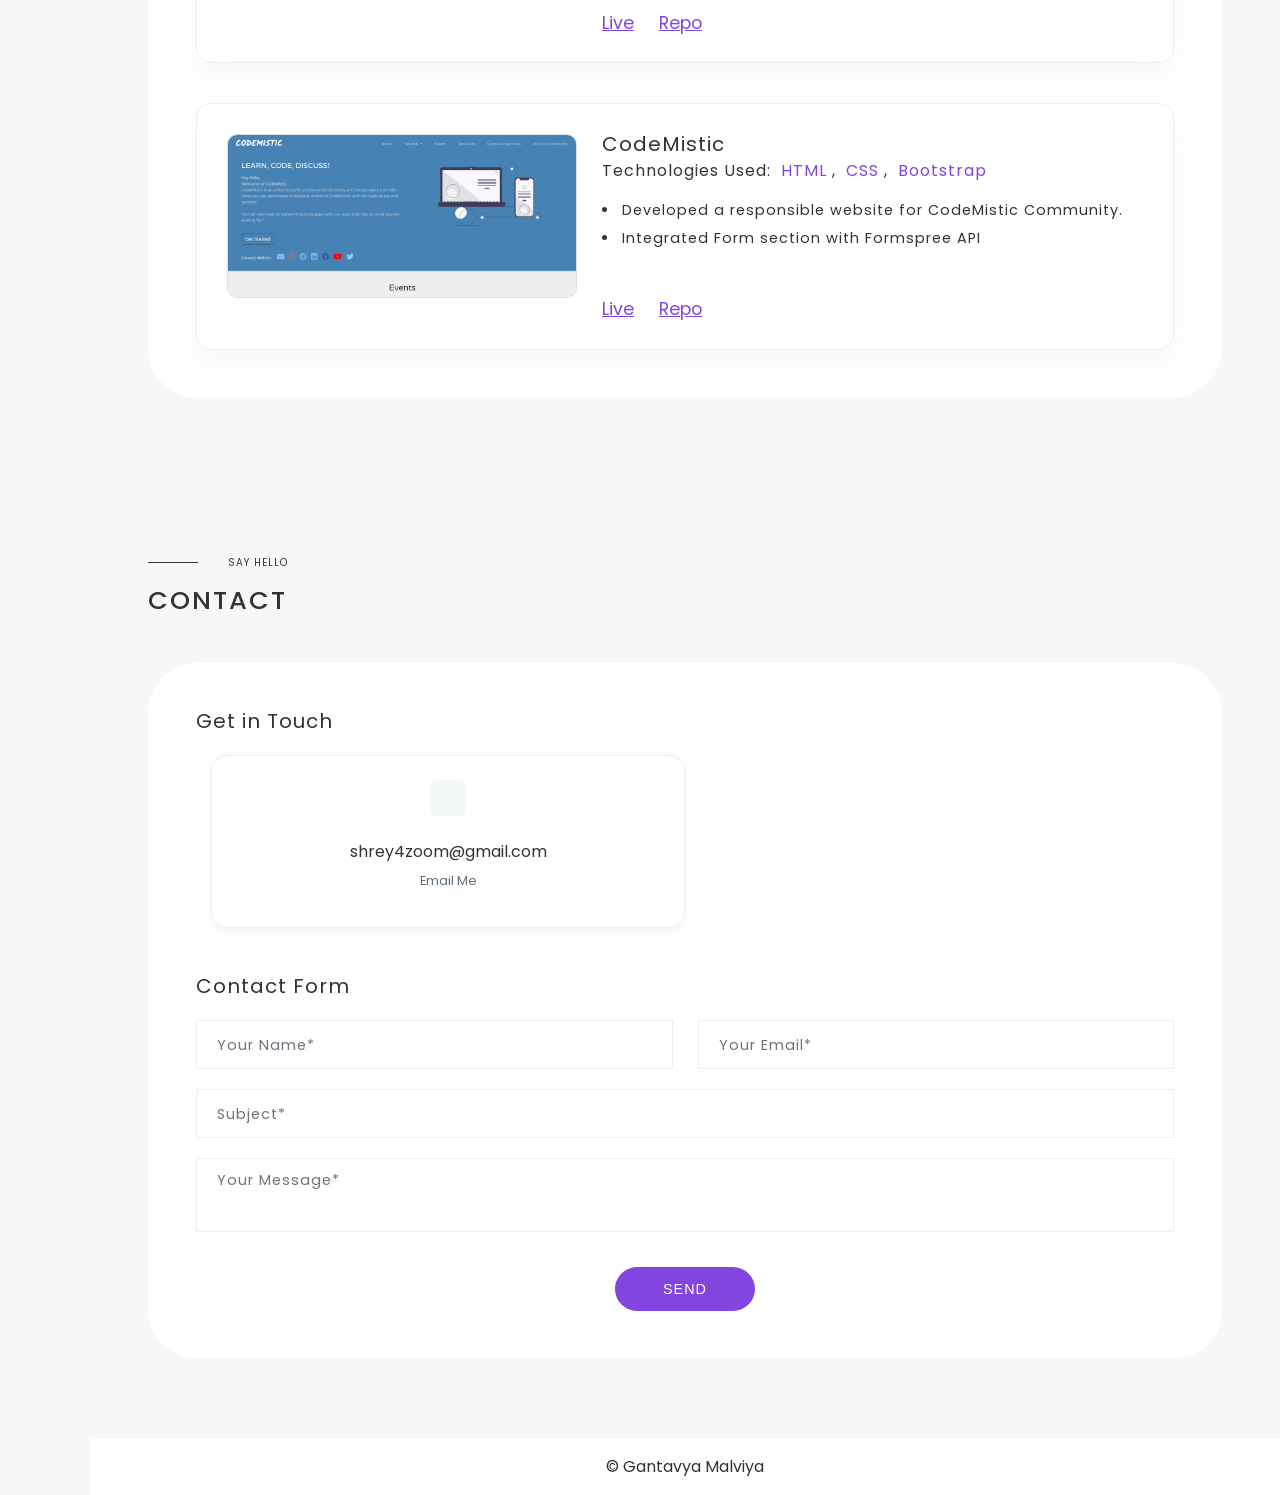
==== commit 9a8a0c5f: "Update index.html" ====
--- a/index.html
+++ b/index.html
@@ -461,13 +461,13 @@
               <div class="flexContainer">
                 <div class="typeBox">
                   <i class="lni lni-envelope"></i>
-                  <a href="mailto:thegantavyamalviya@gmail.com">thegantavyamalviya@gmail.com</a>
-                  <a href="mailto:thegantavyamalviya@gmail.com">
+                  <a href="mailto:shrey4zoom@gmail.com">shrey4zoom@gmail.com</a>
+                  <a href="mailto:shrey4zoom@gmail.com">
                     <p>Email Me</p>
                   </a>
                 </div>
               </div>
-              <div class="flexContainer">
+              <!-- <div class="flexContainer">
                 <div class="typeBox">
                   <i class="lni lni-calendar"></i>
                   <a href="https://topmate.io/gantavyamalviya" target="_blank"
@@ -476,7 +476,7 @@
                     <p>Schedule a Meeting</p>
                   </a>
                 </div>
-              </div>
+              </div> -->
             </div>
             <div class="contactFormContainer">
               <h3>Contact Form</h3>
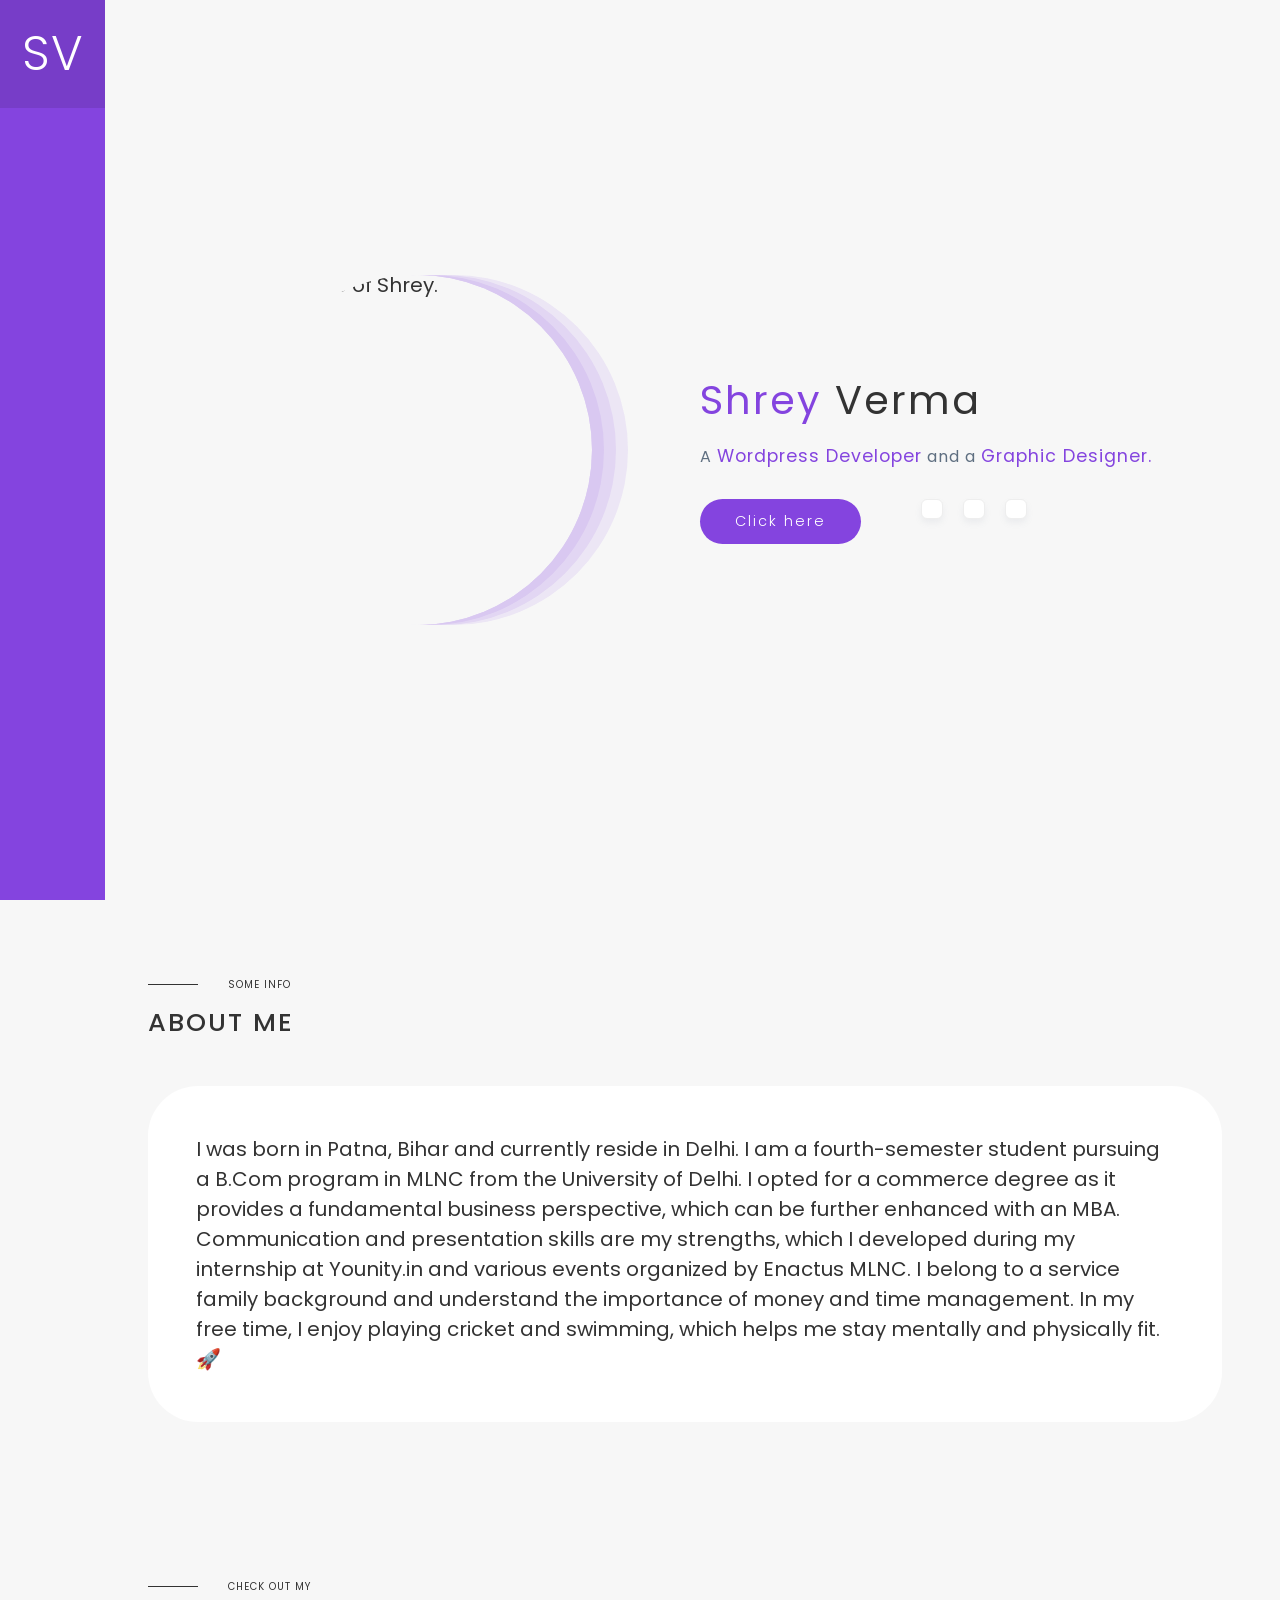
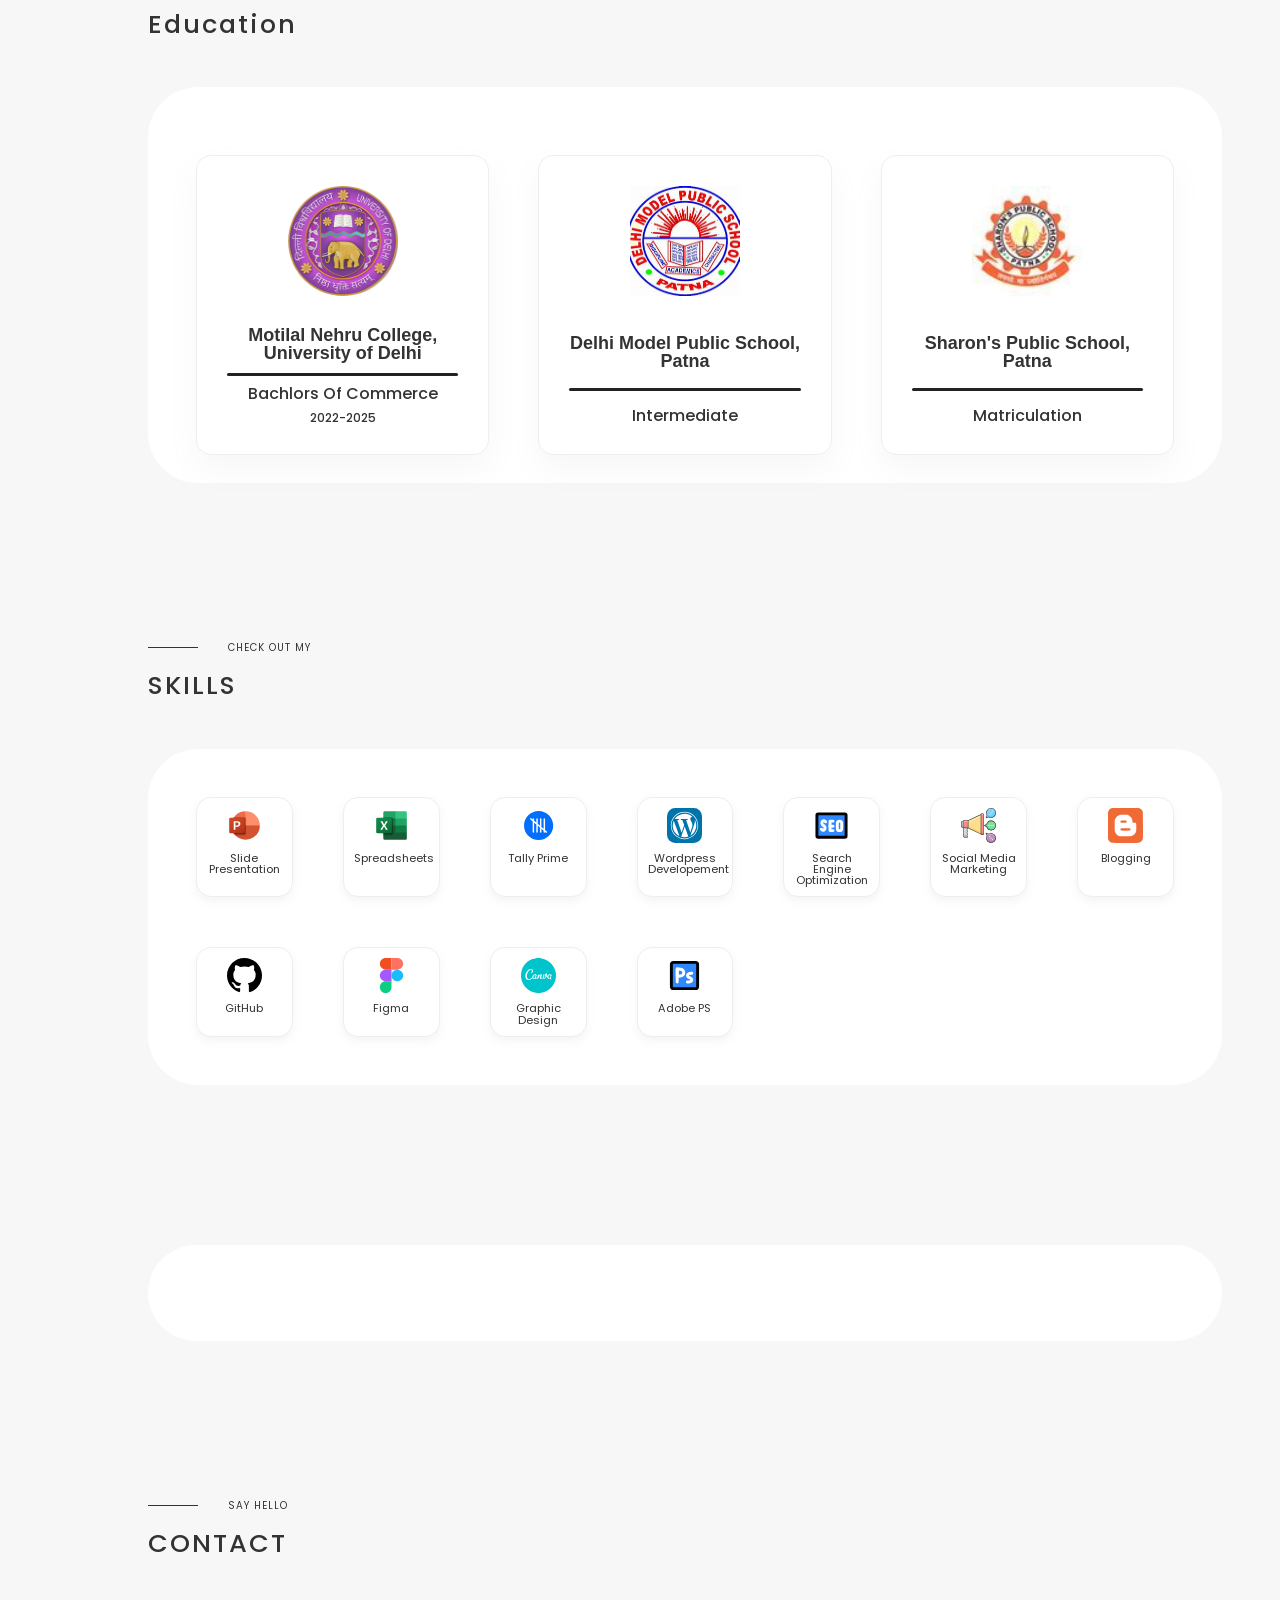
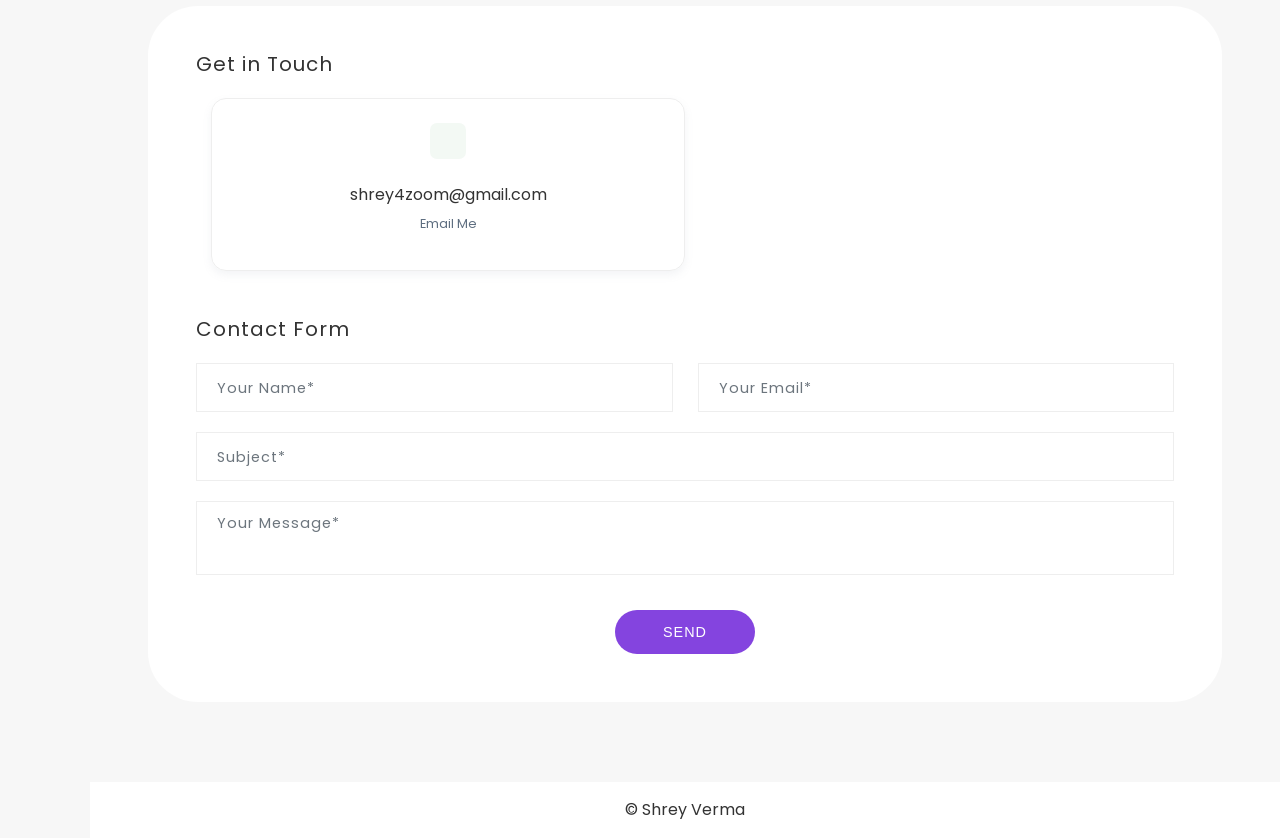
==== commit 46bd715f: "huge change" ====
--- a/index.html
+++ b/index.html
@@ -78,8 +78,7 @@
         <div class="heroDescription">
           <!-- <p class="greeting">HI THERE! I'M</p> and  -->
           <h1><span>Shrey</span> Verma</h1>
-          <p class="smallBio">A <span>Business Developer</span> and a <span> Research specialist</span>
-           and Member at <span>ENACTUS, MLNC</span></p>
+          <p class="smallBio">A <span>Wordpress Developer</span> and a <span> Graphic Designer.</span></p>
           <div class="socialsResume">
             <a class="resumeLink" href="" alt="link" target="_blank"
               rel="noopener noreferrer">Click here</a>
@@ -301,10 +300,10 @@
 
         <!-- Works Section -->
         <section class="worksSection" id="works">
-          <div class="sectionHead">
+          <!-- <div class="sectionHead">
             <span>TAKE A LOOK AT MY</span>
             <h2>WORK EXPERIENCE AND PROJECTS</h2>
-          </div>
+          </div> -->
 
           <div class="worksContainer sectionContainer">
             <!--
@@ -404,7 +403,7 @@
               </div>
             </article> -->
 
-            <article class="workBox">
+            <!-- <article class="workBox">
               <div class="workImageContainer">
                 <img src="assets/images/lcg.PNG" alt="LCG">
               </div>
@@ -423,8 +422,8 @@
                     rel="noopener noreferrer">Repo</a>
                 </div>
               </div>
-            </article>
-            <article class="workBox">
+            </article> -->
+            <!-- <article class="workBox">
               <div class="workImageContainer">
                 <img src="assets/images/codemistic.png" alt="LCG">
               </div>
@@ -443,7 +442,7 @@
                     rel="noopener noreferrer">Repo</a>
                 </div>
               </div>
-            </article>
+            </article> -->
 
           </div>
         </section>
@@ -506,7 +505,7 @@
     </div>
     <!-- Footer -->
     <footer>
-      <p>&copy; Gantavya Malviya </p>
+      <p>&copy; Shrey Verma</p>
     </footer>
     <!-- Icons provided by https://lineicons.com/ -->
   </div> <!-- End of the wrapper -->
